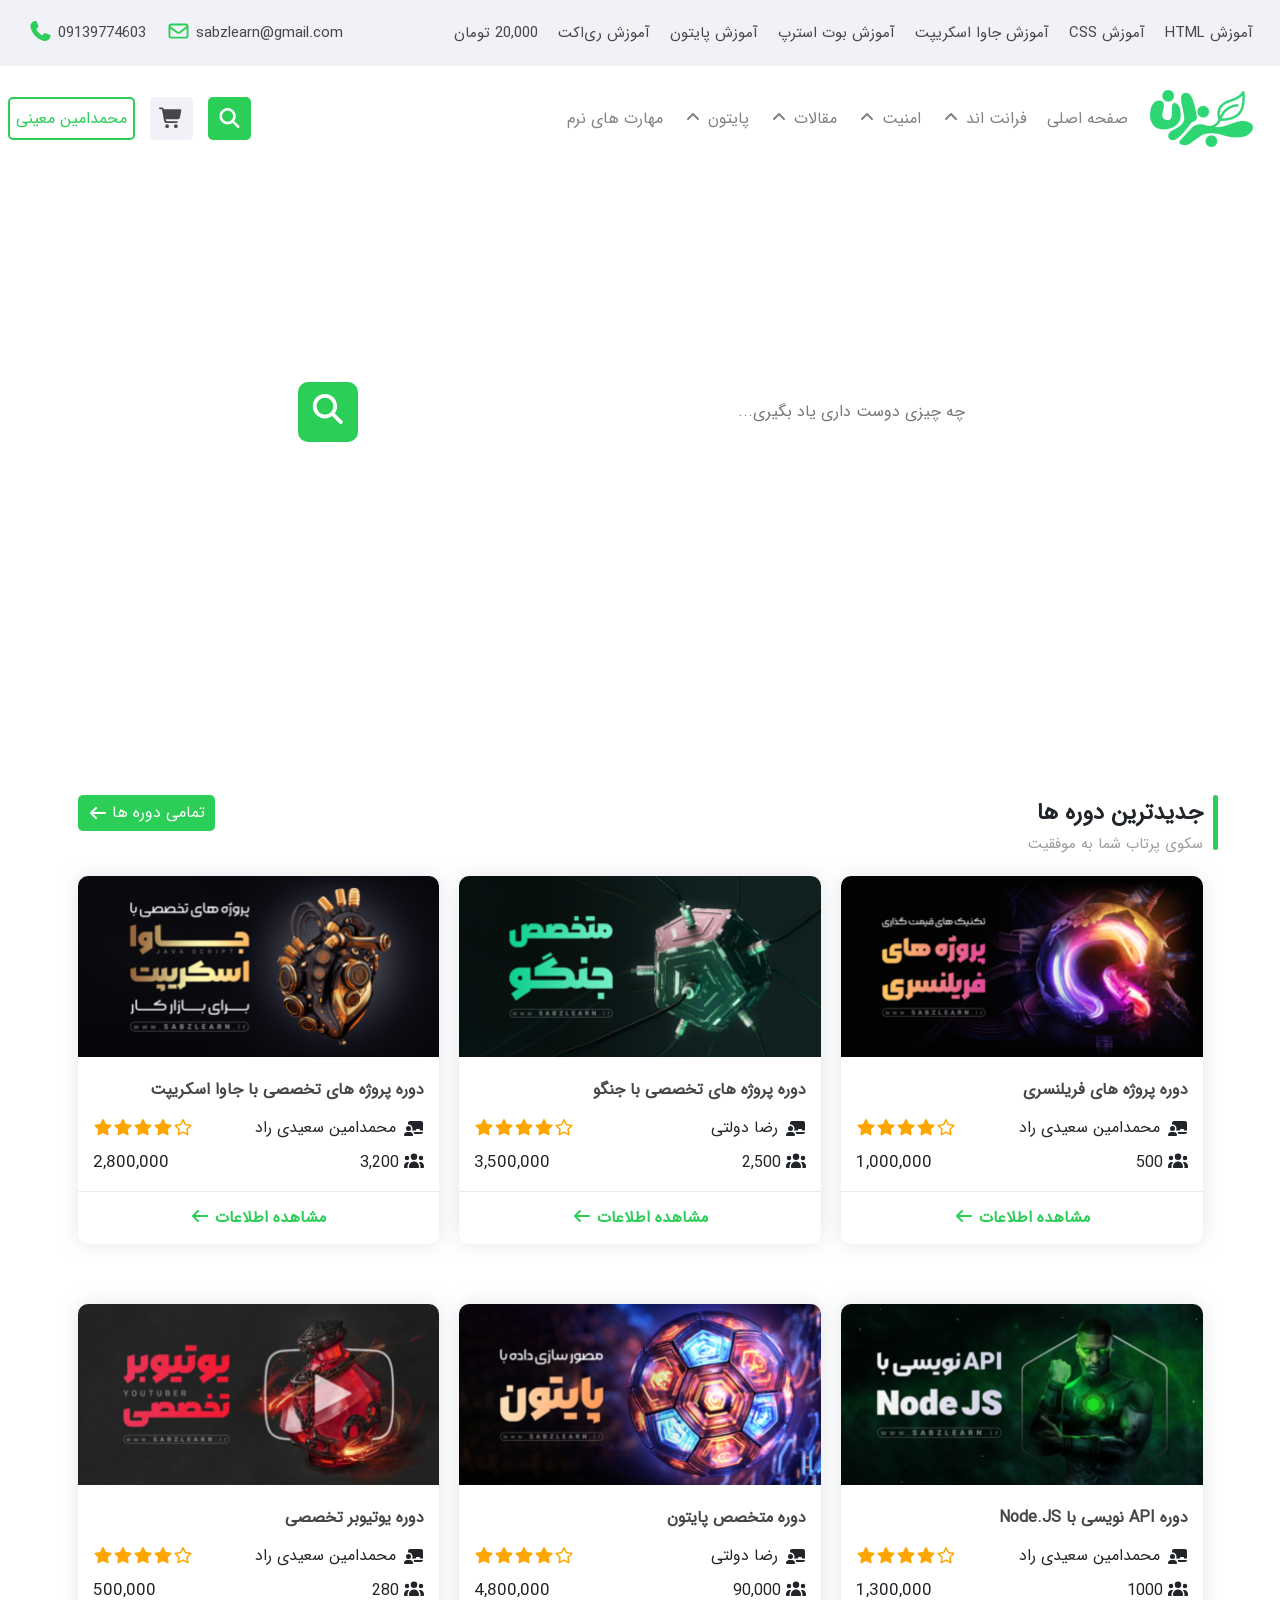
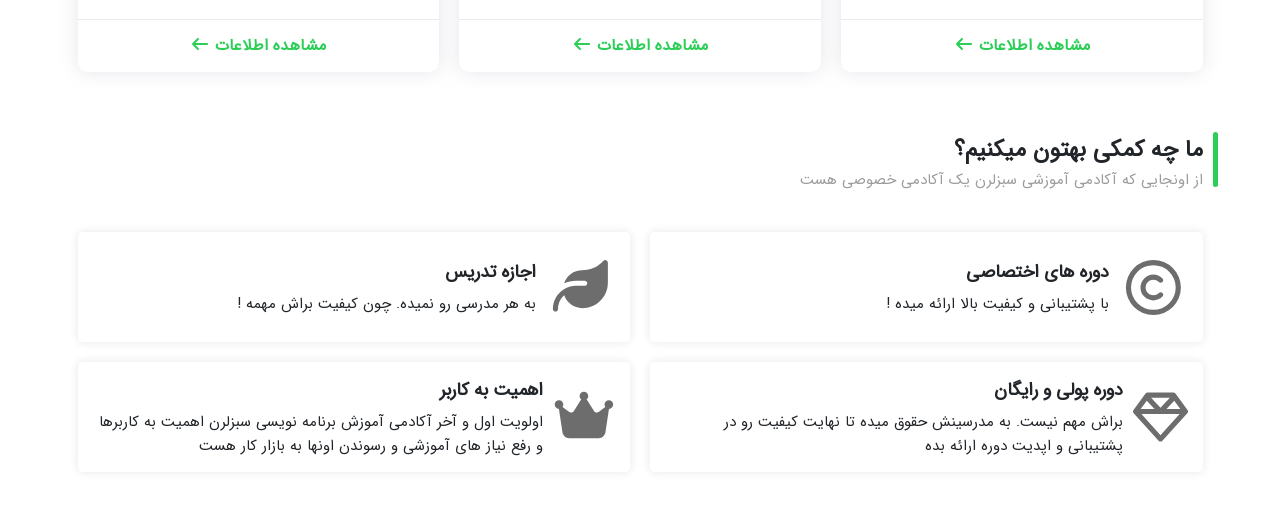
==== index.html @ de73696b "feat: add about us section" ====
<!doctype html>
<html lang="fa" dir="rtl">
  <head>
    <meta charset="UTF-8" />
    <meta name="viewport" content="width=device-width, initial-scale=1.0" />
    <title>سبزلرن | صفحه اصلی</title>
    <link rel="stylesheet" href="css/reset.css" />
    <link rel="stylesheet" href="vendor/FontAwesome/font-awesome.min.css" />
    <link rel="stylesheet" href="vendor/Bootstrap/bootstrap.min.css" />
    <link rel="stylesheet" href="css/index.css" />
  </head>

  <body>
    <!-- Header -->
    <header class="header">
      <!-- Top Bar -->
      <div class="top-bar">
        <div class="container-fluid">
          <div class="top-bar__content">
            <div class="top-bar__right">
              <ul class="top-bar__list">
                <li class="top-bar__item">
                  <a href="#" class="top-bar__link">آموزش HTML</a>
                </li>
                <li class="top-bar__item">
                  <a href="#" class="top-bar__link">آموزش CSS</a>
                </li>
                <li class="top-bar__item">
                  <a href="#" class="top-bar__link">آموزش جاوا اسکریپت</a>
                </li>
                <li class="top-bar__item">
                  <a href="#" class="top-bar__link">آموزش بوت استرپ</a>
                </li>
                <li class="top-bar__item">
                  <a href="#" class="top-bar__link">آموزش پایتون</a>
                </li>
                <li class="top-bar__item">
                  <a href="#" class="top-bar__link">آموزش ری‌اکت</a>
                </li>
                <li class="top-bar__item">
                  <a href="#" class="top-bar__link">20,000 تومان</a>
                </li>
              </ul>
            </div>
            <div class="top-bar__left">
              <div class="top-bar__email">
                <a href="" class="top-bar__email-link top-bar__link">
                  sabzlearn@gmail.com
                </a>
                <i class="fa-regular fa-envelope"></i>
              </div>

              <div class="top-bar__phone">
                <a href="" class="top-bar__phone-link top-bar__link">
                  09139774603
                </a>
                <i class="fa-solid fa-phone"></i>
              </div>
            </div>
          </div>
        </div>
      </div>

      <nav class="nav">
        <div class="container-fluid">
          <div class="nav__content">
            <div class="nav__right">
              <a href="#" class="nav__right-logo-link">
                <img
                  src="images/logo/logo.png"
                  alt="Sabzlearn Logo"
                  class="nav__right-img"
                />
              </a>
              <ul class="nav__right-menu">
                <li class="nav__right-item">
                  <a href="#" class="nav__right-link">صفحه اصلی</a>
                </li>
                <li class="nav__right-item">
                  <a href="#" class="nav__right-link">فرانت اند</a>
                  <i class="fa-solid fa-angle-up dropdown-icon"></i>
                  <ul class="nav__right-submenu">
                    <li class="nav__right-submenu-item">
                      <a href="#" class="nav__right-submenu-link">آموزش HTML</a>
                    </li>
                    <li class="nav__right-submenu-item">
                      <a href="#" class="nav__right-submenu-link">آموزش CSS</a>
                    </li>
                    <li class="nav__right-submenu-item">
                      <a href="#" class="nav__right-submenu-link"
                        >آموزش جاوا اسکریپت</a
                      >
                    </li>
                    <li class="nav__right-submenu-item">
                      <a href="#" class="nav__right-submenu-link"
                        >آموزش ری‌اکت</a
                      >
                    </li>
                  </ul>
                </li>
                <li class="nav__right-item">
                  <a href="#" class="nav__right-link">امنیت</a>
                  <i class="fa-solid fa-angle-up dropdown-icon"></i>
                  <ul class="nav__right-submenu">
                    <li class="nav__right-submenu-item">
                      <a href="#" class="nav__right-submenu-link"
                        >آموزش کالی لینوکس</a
                      >
                    </li>
                    <li class="nav__right-submenu-item">
                      <a href="#" class="nav__right-submenu-link"
                        >آموزش پایتون سیاه</a
                      >
                    </li>
                    <li class="nav__right-submenu-item">
                      <a href="#" class="nav__right-submenu-link"
                        >آموزش جاوا اسکریپت سیاه</a
                      >
                    </li>
                    <li class="nav__right-submenu-item">
                      <a href="#" class="nav__right-submenu-link">آموزش شبکه</a>
                    </li>
                  </ul>
                </li>
                <li class="nav__right-item">
                  <a href="#" class="nav__right-link">مقالات</a>
                  <i class="fa-solid fa-angle-up dropdown-icon"></i>
                  <ul class="nav__right-submenu">
                    <li class="nav__right-submenu-item">
                      <a href="#" class="nav__right-submenu-link">توسعه وب</a>
                    </li>
                    <li class="nav__right-submenu-item">
                      <a href="#" class="nav__right-submenu-link"
                        >جاوا اسکریپت</a
                      >
                    </li>
                    <li class="nav__right-submenu-item">
                      <a href="#" class="nav__right-submenu-link">فرانت اند</a>
                    </li>
                    <li class="nav__right-submenu-item">
                      <a href="#" class="nav__right-submenu-link">آموزش شبکه</a>
                    </li>
                  </ul>
                </li>
                <li class="nav__right-item">
                  <a href="#" class="nav__right-link">پایتون</a>
                  <i class="fa-solid fa-angle-up dropdown-icon"></i>
                  <ul class="nav__right-submenu">
                    <li class="nav__right-submenu-item">
                      <a href="#" class="nav__right-submenu-link"
                        >دوره متخصص پایتون</a
                      >
                    </li>
                    <li class="nav__right-submenu-item">
                      <a href="#" class="nav__right-submenu-link"
                        >جاوا اسکریپت</a
                      >
                    </li>
                    <li class="nav__right-submenu-item">
                      <a href="#" class="nav__right-submenu-link"
                        >دوره متخصص هوش مصنوعی</a
                      >
                    </li>
                    <li class="nav__right-submenu-item">
                      <a href="#" class="nav__right-submenu-link"
                        >دوره متخصص جنگو</a
                      >
                    </li>
                  </ul>
                </li>
                <li class="nav__right-item">
                  <a href="#" class="nav__right-link">مهارت های نرم</a>
                </li>
              </ul>
            </div>

            <div class="nav__left">
              <button href="#" class="nav__left-search">
                <i class="fa-solid fa-magnifying-glass"></i>
              </button>
              <button href="#" class="nav__left-basket">
                <i class="fa-solid fa-cart-shopping"></i>
              </button>
              <button href="#" class="nav__left-profile">
                <span class="nav__left-profile-text">محمدامین معینی</span>
              </button>
            </div>
          </div>
        </div>
      </nav>
    </header>

    <main class="main">
      <section class="landing">
        <div class="container">
          <h1 class="landing__title">
            ما به هر قیمتی دوره آموزشی تولید نمی‌کنیم !
          </h1>
          <h2 class="landing__caption">
            با آکادمی سبزلرن، برنامه نویسی رو با خیال راحت یاد بگیر و پیشرفت کن.
          </h2>
          <div class="landing__search">
            <input
              type="text"
              class="landing__search-input"
              placeholder="چه چیزی دوست داری یاد بگیری..."
            />
            <button class="landing__search-btn" type="submit">
              <i class="fa-solid fa-magnifying-glass"></i>
            </button>
          </div>
          <div class="landing__status">
            <div class="landing__status-item">
              <svg
                xmlns="http://www.w3.org/2000/svg"
                id="Capa_1"
                height="80"
                viewBox="0 0 512 512"
                width="80"
              >
                <g>
                  <path
                    d="m403.802 334.499-30.049-8.823-65.376-42.701v-9.784c18.928-14.277 31.926-36.1 34.342-61.115 9.493-1.528 16.766-9.777 16.766-19.693v-26.905c0-.104-.011-.206-.016-.31v-34.082c3.782-2.708 6.182-7.119 6.182-12.067v-31.19l45.117-7.685c7.415-1.263 12.747-7.152 13.271-14.655.522-7.503-3.941-14.075-11.108-16.354l-152.097-48.378c-3.174-1.01-6.526-1.009-9.698-.001l-152.099 48.379c-7.167 2.279-11.631 8.851-11.108 16.353.332 4.767 2.61 8.877 6.126 11.569v40.787h-.372c-8.565 0-15.533 6.968-15.533 15.533v20.246l-10.027 58.852c-1.733 10.179 6.107 19.496 16.457 19.496h33.949c10.327 0 18.194-9.295 16.457-19.497l-10.027-58.851v-20.246c0-8.565-6.968-15.533-15.533-15.533h-.371v-36.363l37.294 6.352v31.186c0 4.927 2.389 9.331 6.153 12.043l.014 34.419v26.902c0 9.917 7.273 18.165 16.766 19.693 2.415 25.001 15.399 46.814 34.309 61.092v9.83l-65.362 42.693-30.025 8.813c-32.129 9.43-54.815 38.927-54.815 73.215v22.352c0 4.142 3.357 7.5 7.5 7.5s7.5-3.357 7.5-7.5v-22.352c0-27.024 18.109-51.213 44.04-58.823l27.976-8.212 111.766 66.413c2.269 1.348 5.271 1.42 7.662 0l111.773-66.417 27.973 8.212c25.927 7.612 44.036 31.8 44.036 58.822v72.438c0 9.291-7.559 16.85-16.85 16.85h-33.057v-32.328c0-4.142-3.357-7.5-7.5-7.5-4.142 0-7.5 3.357-7.5 7.5v32.328h-245.448v-32.328c0-4.142-3.357-7.5-7.5-7.5s-7.5 3.357-7.5 7.5v32.328h-33.023c-9.291 0-16.85-7.559-16.85-16.85v-15.022c0-4.142-3.357-7.5-7.5-7.5s-7.5 3.357-7.5 7.5v15.021c0 17.562 14.287 31.849 31.849 31.849h341.527c17.562 0 31.849-14.287 31.849-31.849v-72.438c0-33.48-21.912-63.555-54.81-73.214zm-285.274-117.528h-33.948c-1.049 0-1.849-.937-1.671-1.978l9.07-53.236h19.15l9.07 53.235c.177 1.039-.617 1.979-1.671 1.979zm-8.569-83.594v13.381h-16.811v-13.381c0-.295.239-.534.534-.534h15.742c.296-.001.535.239.535.534zm119.218 239.794 2.985 4.588-76.569-45.497 48.601-31.745c2.204 25.86 10.728 50.745 24.983 72.654zm-.052-32.375c17.653 2.508 36.087 2.51 53.75 0-3.413 8.398-7.619 16.502-12.624 24.196l-14.251 21.904-14.251-21.904c-5.005-7.694-9.211-15.798-12.624-24.196zm53.698 32.375c14.255-21.909 22.779-46.794 24.982-72.654l48.601 31.744-76.568 45.498zm43.871-239.292h17.776v24.098h-8.823c-4.937 0-8.954-4.016-8.954-8.953v-15.145zm-223.111-70.45 152.101-48.38c.195-.062.405-.063.603.001l152.1 48.379c.314.1.745.236.69 1.017-.055.78-.5.855-.826.911l-50.288 8.565-18.88-2.335c-4.108-.509-7.854 2.413-8.363 6.523-.508 4.111 2.413 7.855 6.523 8.363l13.41 1.659v30.748l-189.305-.007v-30.742l77.607-9.603c11.304-1.397 22.764-1.397 34.06 0l29.373 3.633c4.11.509 7.855-2.412 8.364-6.522.509-4.111-2.412-7.855-6.522-8.364l-29.373-3.633c-12.517-1.549-25.217-1.549-37.743 0l-83.094 10.282-50.303-8.567c-.326-.056-.771-.131-.826-.911-.054-.781.377-.918.692-1.017zm63.928 94.548-.01-24.098h17.805v15.146c0 4.936-4.016 8.953-8.954 8.953h-8.841zm16.507 50.244c-.386-6.107-5.462-10.891-11.555-10.891-2.729 0-4.949-2.22-4.949-4.948v-19.405h8.838c13.207 0 23.953-10.745 23.953-23.952v-15.146h111.389v15.146c0 13.207 10.746 23.952 23.953 23.952h8.838v19.405c0 2.728-2.22 4.948-4.949 4.948-6.093 0-11.169 4.784-11.555 10.892-2.389 37.869-34.007 67.534-71.982 67.534s-69.592-29.665-71.981-67.535zm71.982 82.534c13.339 0 26.017-3.05 37.378-8.473v4.753c0 12.823-1.73 25.472-5.061 37.672-20.382 3.886-43.425 4.043-64.634 0-3.331-12.199-5.061-24.848-5.061-37.672 0-.159-.022-.314-.032-.471-.002-.031.001-.062-.001-.093v-4.204c11.369 5.432 24.059 8.488 37.411 8.488z"
                  ></path>
                </g>
              </svg>
              <span class="landing__count">31,000</span>
              <span class="landing__info">کاربر توی سبزلرن ثبت نام کردن</span>
            </div>
            <div class="landing__status-item">
              <svg
                xmlns="http://www.w3.org/2000/svg"
                xmlns:xlink="http://www.w3.org/1999/xlink"
                id="Capa_1"
                x="0px"
                y="0px"
                viewBox="0 0 512 512"
                style="enable-background: new 0 0 512 512"
                xml:space="preserve"
                width="80"
                height="80"
              >
                <g>
                  <g>
                    <path
                      d="M460.8,200.748V51.2c-0.015-14.132-11.468-25.585-25.6-25.6h-8.533c-0.015-14.132-11.468-25.585-25.6-25.6H256    c-9.841,0.032-19.182,4.337-25.6,11.796C223.982,4.337,214.641,0.032,204.8,0H59.733c-14.132,0.015-25.585,11.468-25.6,25.6H25.6    C11.468,25.615,0.015,37.068,0,51.2v315.733c0.015,14.132,11.468,25.585,25.6,25.6h281.6V435.2    c0.049,42.395,34.405,76.751,76.8,76.8h51.2c42.395-0.049,76.751-34.405,76.8-76.8V273.067    C511.943,240.559,491.442,211.602,460.8,200.748z M426.667,42.667h8.533c4.71,0.006,8.527,3.823,8.533,8.533v145.57    c-2.833-0.326-5.682-0.494-8.533-0.503h-8.533V42.667z M85.333,17.067h51.2v112.208l-18.938-23.671    c-1.618-2.025-4.07-3.204-6.662-3.204c-2.592,0-5.044,1.179-6.662,3.204l-18.938,23.671V17.067z M51.2,25.6    c0.006-4.71,3.823-8.527,8.533-8.533h8.533V153.6c-0.002,3.625,2.287,6.854,5.708,8.054c3.42,1.2,7.225,0.107,9.488-2.725    l27.471-34.337l27.471,34.337c1.618,2.026,4.07,3.205,6.662,3.204c2.264,0.002,4.435-0.897,6.036-2.497    c1.601-1.601,2.499-3.772,2.497-6.036V17.067h51.2c9.422,0.009,17.057,7.645,17.067,17.067v278.34    c-5.344-3.407-11.542-5.235-17.879-5.274H51.2V25.6z M51.2,324.267h152.788c9.391,0.329,17.019,7.693,17.678,17.067H51.2V324.267z     M307.2,375.467H25.6c-4.71-0.006-8.527-3.823-8.533-8.533V51.2c0.006-4.71,3.823-8.527,8.533-8.533h8.533v307.2    c0,4.713,3.82,8.533,8.533,8.533H307.2V375.467z M307.2,341.333h-68.066c0.671-9.384,8.317-16.748,17.72-17.067H307.2V341.333z     M307.2,307.2h-50.346c-6.352,0.038-12.565,1.871-17.921,5.286V34.133c0.009-9.422,7.645-17.057,17.067-17.067h145.067    c4.71,0.006,8.527,3.823,8.533,8.533v170.667H384c-42.395,0.049-76.751,34.405-76.8,76.8V307.2z M401.067,213.333v110.933h-76.8    v-51.2c0.037-32.974,26.759-59.696,59.733-59.733H401.067z M494.933,435.2c-0.037,32.974-26.759,59.696-59.733,59.733H384    c-32.974-0.037-59.696-26.759-59.733-59.733v-93.867h170.667V435.2z M494.933,324.267h-76.8V213.333H435.2    c32.974,0.037,59.696,26.759,59.733,59.733V324.267z"
                    ></path>
                  </g>
                </g>
                <g></g>
                <g></g>
                <g></g>
                <g></g>
                <g></g>
                <g></g>
                <g></g>
                <g></g>
                <g></g>
                <g></g>
                <g></g>
                <g></g>
                <g></g>
                <g></g>
                <g></g>
              </svg>
              <span class="landing__count">40</span>
              <span class="landing__info">دوره آموزشی داریم </span>
            </div>
            <div class="landing__status-item">
              <svg
                xmlns="http://www.w3.org/2000/svg"
                xmlns:xlink="http://www.w3.org/1999/xlink"
                id="Layer_1"
                x="0px"
                y="0px"
                viewBox="0 0 511.992 511.992"
                style="enable-background: new 0 0 511.992 511.992"
                xml:space="preserve"
                width="80"
                height="80"
              >
                <g id="XMLID_806_">
                  <g id="XMLID_386_">
                    <path
                      id="XMLID_389_"
                      d="M511.005,279.646c-4.597-46.238-25.254-89.829-58.168-122.744    c-28.128-28.127-62.556-46.202-98.782-54.239V77.255c14.796-3.681,25.794-17.074,25.794-32.993c0-18.748-15.252-34-34-34h-72    c-18.748,0-34,15.252-34,34c0,15.918,10.998,29.311,25.793,32.993v25.479c-36.115,8.071-70.429,26.121-98.477,54.169    c-6.138,6.138-11.798,12.577-16.979,19.269c-0.251-0.019-0.502-0.038-0.758-0.038H78.167c-5.522,0-10,4.477-10,10s4.478,10,10,10    h58.412c-7.332,12.275-13.244,25.166-17.744,38.436H10c-5.522,0-10,4.477-10,10s4.478,10,10,10h103.184    c-2.882,12.651-4.536,25.526-4.963,38.437H64c-5.522,0-10,4.477-10,10s4.478,10,10,10h44.54    c0.844,12.944,2.925,25.82,6.244,38.437H50c-5.522,0-10,4.477-10,10s4.478,10,10,10h71.166    c9.81,25.951,25.141,50.274,45.999,71.132c32.946,32.946,76.582,53.608,122.868,58.181c6.606,0.652,13.217,0.975,19.819,0.975    c39.022,0,77.548-11.293,110.238-32.581c4.628-3.014,5.937-9.209,2.923-13.837s-9.209-5.937-13.837-2.923    c-71.557,46.597-167.39,36.522-227.869-23.957c-70.962-70.962-70.962-186.425,0-257.388c70.961-70.961,186.424-70.961,257.387,0    c60.399,60.4,70.529,156.151,24.086,227.673c-3.008,4.632-1.691,10.826,2.94,13.833c4.634,3.008,10.826,1.691,13.833-2.941    C504.367,371.396,515.537,325.241,511.005,279.646z M259.849,44.263c0-7.72,6.28-14,14-14h72c7.72,0,14,6.28,14,14s-6.28,14-14,14    h-1.794h-68.413h-1.793C266.129,58.263,259.849,51.982,259.849,44.263z M285.642,99.296V78.263h48.413v20.997    C317.979,97.348,301.715,97.36,285.642,99.296z"
                    ></path>
                    <path
                      id="XMLID_391_"
                      d="M445.77,425.5c-2.64,0-5.21,1.07-7.069,2.93c-1.87,1.86-2.931,4.44-2.931,7.07    c0,2.63,1.061,5.21,2.931,7.07c1.859,1.87,4.43,2.93,7.069,2.93c2.63,0,5.2-1.06,7.07-2.93c1.86-1.86,2.93-4.44,2.93-7.07    c0-2.63-1.069-5.21-2.93-7.07C450.97,426.57,448.399,425.5,445.77,425.5z"
                    ></path>
                    <path
                      id="XMLID_394_"
                      d="M310.001,144.609c-85.538,0-155.129,69.59-155.129,155.129s69.591,155.129,155.129,155.129    s155.129-69.59,155.129-155.129S395.539,144.609,310.001,144.609z M310.001,434.867c-74.511,0-135.129-60.619-135.129-135.129    s60.618-135.129,135.129-135.129S445.13,225.228,445.13,299.738S384.512,434.867,310.001,434.867z"
                    ></path>
                    <path
                      id="XMLID_397_"
                      d="M373.257,222.34l-49.53,49.529c-4.142-2.048-8.801-3.205-13.726-3.205c-4.926,0-9.584,1.157-13.726,3.205    l-22.167-22.167c-3.906-3.905-10.236-3.905-14.143,0c-3.905,3.905-3.905,10.237,0,14.142l22.167,22.167    c-2.049,4.142-3.205,8.801-3.205,13.726c0,17.134,13.939,31.074,31.074,31.074s31.074-13.94,31.074-31.074    c0-4.925-1.157-9.584-3.205-13.726l48.076-48.076v0l1.453-1.453c3.905-3.905,3.905-10.237,0-14.142    S377.164,218.435,373.257,222.34z M310.001,310.812c-6.106,0-11.074-4.968-11.074-11.074s4.968-11.074,11.074-11.074    s11.074,4.968,11.074,11.074S316.107,310.812,310.001,310.812z"
                    ></path>
                    <path
                      id="XMLID_398_"
                      d="M416.92,289.86h-9.265c-5.522,0-10,4.477-10,10s4.478,10,10,10h9.265c5.522,0,10-4.477,10-10    S422.442,289.86,416.92,289.86z"
                    ></path>
                    <path
                      id="XMLID_399_"
                      d="M212.346,289.616h-9.264c-5.522,0-10,4.477-10,10s4.478,10,10,10h9.264c5.522,0,10-4.477,10-10    S217.868,289.616,212.346,289.616z"
                    ></path>
                    <path
                      id="XMLID_400_"
                      d="M310.123,212.083c5.522,0,10-4.477,10-10v-9.264c0-5.523-4.478-10-10-10s-10,4.477-10,10v9.264    C300.123,207.606,304.601,212.083,310.123,212.083z"
                    ></path>
                    <path
                      id="XMLID_424_"
                      d="M309.879,387.393c-5.522,0-10,4.477-10,10v9.264c0,5.523,4.478,10,10,10s10-4.477,10-10v-9.264    C319.879,391.87,315.401,387.393,309.879,387.393z"
                    ></path>
                    <path
                      id="XMLID_425_"
                      d="M10,351.44c-2.63,0-5.21,1.07-7.07,2.93c-1.86,1.86-2.93,4.44-2.93,7.07c0,2.64,1.069,5.21,2.93,7.07    s4.44,2.93,7.07,2.93s5.21-1.07,7.069-2.93c1.86-1.86,2.931-4.44,2.931-7.07s-1.07-5.21-2.931-7.07    C15.21,352.51,12.63,351.44,10,351.44z"
                    ></path>
                  </g>
                </g>
              </svg>
              <span class="landing__count">31,320</span>
              <span class="landing__info">دقیقه آموزش تولید کردیم </span>
            </div>
          </div>
        </div>
      </section>

      <section class="courses">
        <div class="container">
          <div class="courses-header">
            <div class="courses-header__right">
              <span class="courses-header__title header__title"
                >جدیدترین دوره ها</span
              >
              <span class="courses-header__caption header__caption"
                >سکوی پرتاب شما به موفقیت</span
              >
            </div>
            <div class="courses-header__left">
              <a href="" class="courses-header__link my-btn">
                تمامی دوره ها
                <i class="fas fa-arrow-left"></i>
              </a>
            </div>
          </div>
          <div class="courses-container">
            <div class="course-box">
              <header class="course-box__header">
                <a href="#" class="course-box__header-link">
                  <img
                    src="images/courses/fareelancer.png"
                    alt="Course Image"
                    class="course-box__header-img"
                  />
                </a>
              </header>
              <section class="course-box__main">
                <a href="#" class="course-box__main-link"
                  >دوره پروژه های فریلنسری</a
                >
                <div class="course-box__main-teacher">
                  <div class="course-box__main-teacher-info">
                    <i class="fa-solid fa-chalkboard-user"></i>
                    <span class="course-box__main-name"
                      >محمدامین سعیدی راد</span
                    >
                  </div>
                  <div class="course-box__main-stars">
                    <i class="fa-regular fa-star"></i>
                    <i class="fa-solid fa-star"></i>
                    <i class="fa-solid fa-star"></i>
                    <i class="fa-solid fa-star"></i>
                    <i class="fa-solid fa-star"></i>
                  </div>
                </div>

                <div class="course-box__main-status">
                  <div class="course-box__main-status-info">
                    <i class="fa-solid fa-users"></i>
                    <span class="course-box__main-status-students">500</span>
                  </div>
                  <span class="course-box__main-status-price">1,000,000</span>
                </div>
              </section>
              <footer class="course-box__footer">
                <a href="#" class="course-box__footer-link">
                  مشاهده اطلاعات
                  <i class="fas fa-arrow-left"></i>
                </a>
              </footer>
            </div>
            <div class="course-box">
              <header class="course-box__header">
                <a href="#" class="course-box__header-link">
                  <img
                    src="images/courses/jango.png"
                    alt="Course Image"
                    class="course-box__header-img"
                  />
                </a>
              </header>
              <section class="course-box__main">
                <a href="#" class="course-box__main-link"
                  >دوره پروژه های تخصصی با جنگو</a
                >
                <div class="course-box__main-teacher">
                  <div class="course-box__main-teacher-info">
                    <i class="fa-solid fa-chalkboard-user"></i>
                    <span class="course-box__main-name">رضا دولتی</span>
                  </div>
                  <div class="course-box__main-stars">
                    <i class="fa-regular fa-star"></i>
                    <i class="fa-solid fa-star"></i>
                    <i class="fa-solid fa-star"></i>
                    <i class="fa-solid fa-star"></i>
                    <i class="fa-solid fa-star"></i>
                  </div>
                </div>

                <div class="course-box__main-status">
                  <div class="course-box__main-status-info">
                    <i class="fa-solid fa-users"></i>
                    <span class="course-box__main-status-students">2,500</span>
                  </div>
                  <span class="course-box__main-status-price">3,500,000</span>
                </div>
              </section>
              <footer class="course-box__footer">
                <a href="#" class="course-box__footer-link">
                  مشاهده اطلاعات
                  <i class="fas fa-arrow-left"></i>
                </a>
              </footer>
            </div>
            <div class="course-box">
              <header class="course-box__header">
                <a href="#" class="course-box__header-link">
                  <img
                    src="images/courses/js_project.png"
                    alt="Course Image"
                    class="course-box__header-img"
                  />
                </a>
              </header>
              <section class="course-box__main">
                <a href="#" class="course-box__main-link"
                  >دوره پروژه های تخصصی با جاوا اسکریپت</a
                >
                <div class="course-box__main-teacher">
                  <div class="course-box__main-teacher-info">
                    <i class="fa-solid fa-chalkboard-user"></i>
                    <span class="course-box__main-name"
                      >محمدامین سعیدی راد</span
                    >
                  </div>
                  <div class="course-box__main-stars">
                    <i class="fa-regular fa-star"></i>
                    <i class="fa-solid fa-star"></i>
                    <i class="fa-solid fa-star"></i>
                    <i class="fa-solid fa-star"></i>
                    <i class="fa-solid fa-star"></i>
                  </div>
                </div>

                <div class="course-box__main-status">
                  <div class="course-box__main-status-info">
                    <i class="fa-solid fa-users"></i>
                    <span class="course-box__main-status-students">3,200</span>
                  </div>
                  <span class="course-box__main-status-price">2,800,000</span>
                </div>
              </section>
              <footer class="course-box__footer">
                <a href="#" class="course-box__footer-link">
                  مشاهده اطلاعات
                  <i class="fas fa-arrow-left"></i>
                </a>
              </footer>
            </div>
            <div class="course-box">
              <header class="course-box__header">
                <a href="#" class="course-box__header-link">
                  <img
                    src="images/courses/nodejs.png"
                    alt="Course Image"
                    class="course-box__header-img"
                  />
                </a>
              </header>
              <section class="course-box__main">
                <a href="#" class="course-box__main-link"
                  >دوره API نویسی با Node.JS</a
                >
                <div class="course-box__main-teacher">
                  <div class="course-box__main-teacher-info">
                    <i class="fa-solid fa-chalkboard-user"></i>
                    <span class="course-box__main-name"
                      >محمدامین سعیدی راد</span
                    >
                  </div>
                  <div class="course-box__main-stars">
                    <i class="fa-regular fa-star"></i>
                    <i class="fa-solid fa-star"></i>
                    <i class="fa-solid fa-star"></i>
                    <i class="fa-solid fa-star"></i>
                    <i class="fa-solid fa-star"></i>
                  </div>
                </div>

                <div class="course-box__main-status">
                  <div class="course-box__main-status-info">
                    <i class="fa-solid fa-users"></i>
                    <span class="course-box__main-status-students">1000</span>
                  </div>
                  <span class="course-box__main-status-price">1,300,000</span>
                </div>
              </section>
              <footer class="course-box__footer">
                <a href="#" class="course-box__footer-link">
                  مشاهده اطلاعات
                  <i class="fas fa-arrow-left"></i>
                </a>
              </footer>
            </div>
            <div class="course-box">
              <header class="course-box__header">
                <a href="#" class="course-box__header-link">
                  <img
                    src="images/courses/python.png"
                    alt="Course Image"
                    class="course-box__header-img"
                  />
                </a>
              </header>
              <section class="course-box__main">
                <a href="#" class="course-box__main-link">دوره متخصص پایتون</a>
                <div class="course-box__main-teacher">
                  <div class="course-box__main-teacher-info">
                    <i class="fa-solid fa-chalkboard-user"></i>
                    <span class="course-box__main-name">رضا دولتی</span>
                  </div>
                  <div class="course-box__main-stars">
                    <i class="fa-regular fa-star"></i>
                    <i class="fa-solid fa-star"></i>
                    <i class="fa-solid fa-star"></i>
                    <i class="fa-solid fa-star"></i>
                    <i class="fa-solid fa-star"></i>
                  </div>
                </div>

                <div class="course-box__main-status">
                  <div class="course-box__main-status-info">
                    <i class="fa-solid fa-users"></i>
                    <span class="course-box__main-status-students">90,000</span>
                  </div>
                  <span class="course-box__main-status-price">4,800,000</span>
                </div>
              </section>
              <footer class="course-box__footer">
                <a href="#" class="course-box__footer-link">
                  مشاهده اطلاعات
                  <i class="fas fa-arrow-left"></i>
                </a>
              </footer>
            </div>
            <div class="course-box">
              <header class="course-box__header">
                <a href="#" class="course-box__header-link">
                  <img
                    src="images/courses/youtuber.png"
                    alt="Course Image"
                    class="course-box__header-img"
                  />
                </a>
              </header>
              <section class="course-box__main">
                <a href="#" class="course-box__main-link">دوره یوتیوبر تخصصی</a>
                <div class="course-box__main-teacher">
                  <div class="course-box__main-teacher-info">
                    <i class="fa-solid fa-chalkboard-user"></i>
                    <span class="course-box__main-name"
                      >محمدامین سعیدی راد</span
                    >
                  </div>
                  <div class="course-box__main-stars">
                    <i class="fa-regular fa-star"></i>
                    <i class="fa-solid fa-star"></i>
                    <i class="fa-solid fa-star"></i>
                    <i class="fa-solid fa-star"></i>
                    <i class="fa-solid fa-star"></i>
                  </div>
                </div>

                <div class="course-box__main-status">
                  <div class="course-box__main-status-info">
                    <i class="fa-solid fa-users"></i>
                    <span class="course-box__main-status-students">280</span>
                  </div>
                  <span class="course-box__main-status-price">500,000</span>
                </div>
              </section>
              <footer class="course-box__footer">
                <a href="#" class="course-box__footer-link">
                  مشاهده اطلاعات
                  <i class="fas fa-arrow-left"></i>
                </a>
              </footer>
            </div>
          </div>
        </div>
      </section>

      <section class="about-us">
        <div class="container">
          <div class="about-us__header">
            <span class="about-us__header-title header__title"
              >ما چه کمکی بهتون میکنیم؟</span
            >
            <span class="about-us__header-caption header__caption"
              >از اونجایی که آکادمی آموزشی سبزلرن یک آکادمی خصوصی هست</span
            >
          </div>
          <div class="about-us__container">
            <div class="about-us__box">
              <i class="fa-regular fa-copyright"></i>
              <div class="about-us__box-info">
                <span class="about-us__box-title">دوره های اختصاصی</span>
                <span class="about-us__box-caption"
                  >با پشتیبانی و کیفیت بالا ارائه میده !</span
                >
              </div>
            </div>
            <div class="about-us__box">
              <i class="fa-solid fa-leaf"></i>
              <div class="about-us__box-info">
                <span class="about-us__box-title">اجازه تدریس</span>
                <span class="about-us__box-caption"
                  >به هر مدرسی رو نمیده. چون کیفیت براش مهمه !</span
                >
              </div>
            </div>
            <div class="about-us__box">
              <i class="fa-regular fa-gem"></i>
              <div class="about-us__box-info">
                <span class="about-us__box-title">دوره پولی و رایگان</span>
                <span class="about-us__box-caption"
                  >براش مهم نیست. به مدرسینش حقوق میده تا نهایت کیفیت رو در
                  پشتیبانی و اپدیت دوره ارائه بده</span
                >
              </div>
            </div>
            <div class="about-us__box">
              <i class="fa-solid fa-crown"></i>
              <div class="about-us__box-info">
                <span class="about-us__box-title">اهمیت به کاربر</span>
                <span class="about-us__box-caption"
                  >اولویت اول و آخر آکادمی آموزش برنامه نویسی سبزلرن اهمیت به
                  کاربرها و رفع نیاز های آموزشی و رسوندن اونها به بازار کار
                  هست</span
                >
              </div>
            </div>
          </div>
        </div>
      </section>
    </main>

    <script src="vendor/FontAwesome/font-awesome.min.js"></script>
  </body>
</html>
---- css/index.css ----
@import "fonts.css";
@import "variables.css";
@import "top-bar.css";
@import "nav.css";

/* ================ Default Styles ================ */
html {
  box-sizing: border-box;
  font-size: 10px;
}

*,
*::before,
*::after {
  outline: none;
  box-sizing: inherit;
}

body {
  line-height: 1.6;
  font-size: 1.6rem;
  font-family: var(--primary-font);
}

ul {
  margin: 0;
  padding: 0;
}

a {
  text-decoration: none;
  color: var(--dark-color);
  transition: all 400ms ease;
}

a:hover {
  color: #1e83f0;
}

button {
  border: none;
  background-color: transparent;
}

/* ================ Utility Classes ================ */
.my-btn {
  display: flex;
  align-items: center;
  gap: 0.4rem;
  border-radius: 0.5rem;
  background-color: var(--primary-color);
  color: var(--white-color);
  padding: 0.5rem 1rem;
}

.header__title {
  font-size: 2.3rem;
  font-weight: bold;
  position: relative;
}

.header__title::before {
  content: "";
  position: absolute;
  width: 0.5rem;
  height: 5.5rem;
  right: -1.5rem;
  border-radius: 0.5rem;
  background-color: var(--primary-color);
}

.header__caption {
  font-size: 1.5rem;
  color: #9c9c9c;
}

/* ================ Section: Landing ================ */
.landing {
  text-align: center;
  background:
    linear-gradient(rgba(0, 0, 0, 0.5)),
    linear-gradient(rgba(0, 0, 0, 0.5)),
    url("../images/background_landing.jfif") no-repeat center center;
  background-size: cover;
  color: var(--white-color);
  padding: 10rem 0;
}

.landing__title {
  font-size: 3.2rem;
  font-weight: bold;
  margin-bottom: 1.5rem;
}

.landing__caption {
  font-size: 1.6rem;
  margin-bottom: 3rem;
}

.landing__search {
  position: relative;
  margin: 2rem auto;
  width: 70rem;
}

.landing__search-input {
  width: 100%;
  border-radius: 1rem;
  padding: 2.5rem 2.5rem 2.5rem 8rem;
  border: none;
}

.landing__search-btn {
  position: absolute;
  color: var(--white-color);
  background-color: var(--primary-color);
  border-radius: 1rem;
  width: 6rem;
  height: 6rem;
  left: 0.8rem;
  top: 0.8rem;
}
.landing__search-btn svg {
  font-size: 3rem;
}

.landing__status {
  display: flex;
  justify-content: space-evenly;
  align-items: center;
  gap: 3rem;
  margin-top: 4rem;
}

.landing__status-item {
  display: flex;
  flex-direction: column;
  justify-content: center;
  align-items: center;
}

.landing__status-item svg {
  fill: var(--white-color);
}

.landing__count {
  font-size: 2rem;
  font-weight: bold;
  margin-top: 2rem;
}

.landing__info {
  font-size: 1.8rem;
  font-weight: bold;
  margin-top: 0.5rem;
}

/* ================ Section: Courses ================ */
.courses {
  margin: 4rem 0;
}

.courses-header {
  display: flex;
  justify-content: space-between;
}

.courses-header__right {
  display: flex;
  flex-direction: column;
}

.courses-header__link:hover {
  color: var(--white-color);
}

.courses-container {
  display: grid;
  grid-template-columns: repeat(3, 1fr);
  gap: 2rem;
}

/* Course Box */
.course-box {
  border-radius: 1rem;
  background-color: var(--white-color);
  box-shadow: 0 0 19px rgba(168, 172, 185, 0.3);
  margin: 2rem 0;
  transition: all 400ms ease;
}
.course-box:hover {
  transform: translateY(-1rem);
}

.course-box__header-img {
  width: 100%;
  border-radius: 1rem 1rem 0 0;
}

.course-box__main {
  padding: 1.5rem;
}

.course-box__main-link {
  display: block;
  font-weight: bold;
  padding: 0.5rem 0;
}

.course-box__main-teacher {
  display: flex;
  align-items: center;
  justify-content: space-between;
}
.course-box__main-teacher-info {
  padding: 0.8rem 0;
  display: flex;
  align-items: center;
  gap: 0.8rem;
}

.course-box__main-stars {
  display: flex;
  color: orange;
}

.course-box__main-status {
  display: flex;
  align-items: center;
  justify-content: space-between;
}

.course-box__main-status-price {
  font-size: 1.7rem;
}

.course-box__footer {
  display: flex;
  justify-content: center;
  align-items: center;
  border-top: 1px solid #e8e8e8e8;
  padding: 1.3rem 0;
}

.course-box__footer-link {
  color: var(--primary-color);
  font-weight: bold;
}

/* ================ Section: About Us ================ */
.about-us {
  margin: 4rem 0;
}

.about-us__header {
  display: flex;
  flex-direction: column;
}

.about-us__container {
  display: grid;
  grid-template-columns: repeat(2, 1fr);
  gap: 2rem;
  margin: 4rem 0;
}

.about-us__box {
  display: flex;
  align-items: center;
  gap: 1rem;
  box-shadow: 0 0 10px 0 rgba(0, 0, 0, 0.1);
  padding: 2rem 1.5rem;
  border-radius: 0.5rem;
  cursor: pointer;
  height: 11rem;
}

.about-us__box svg {
  font-size: 5.5rem;
  color: #6d6d6d;
}

.about-us__box-info {
  display: flex;
  flex-direction: column;
  gap: 0.5rem;
}
.about-us__box-title {
  font-size: 1.8rem;
  font-weight: bold;
}

.about-us__box-caption {
  color: #212529;
  font-size: 1.5rem;
}
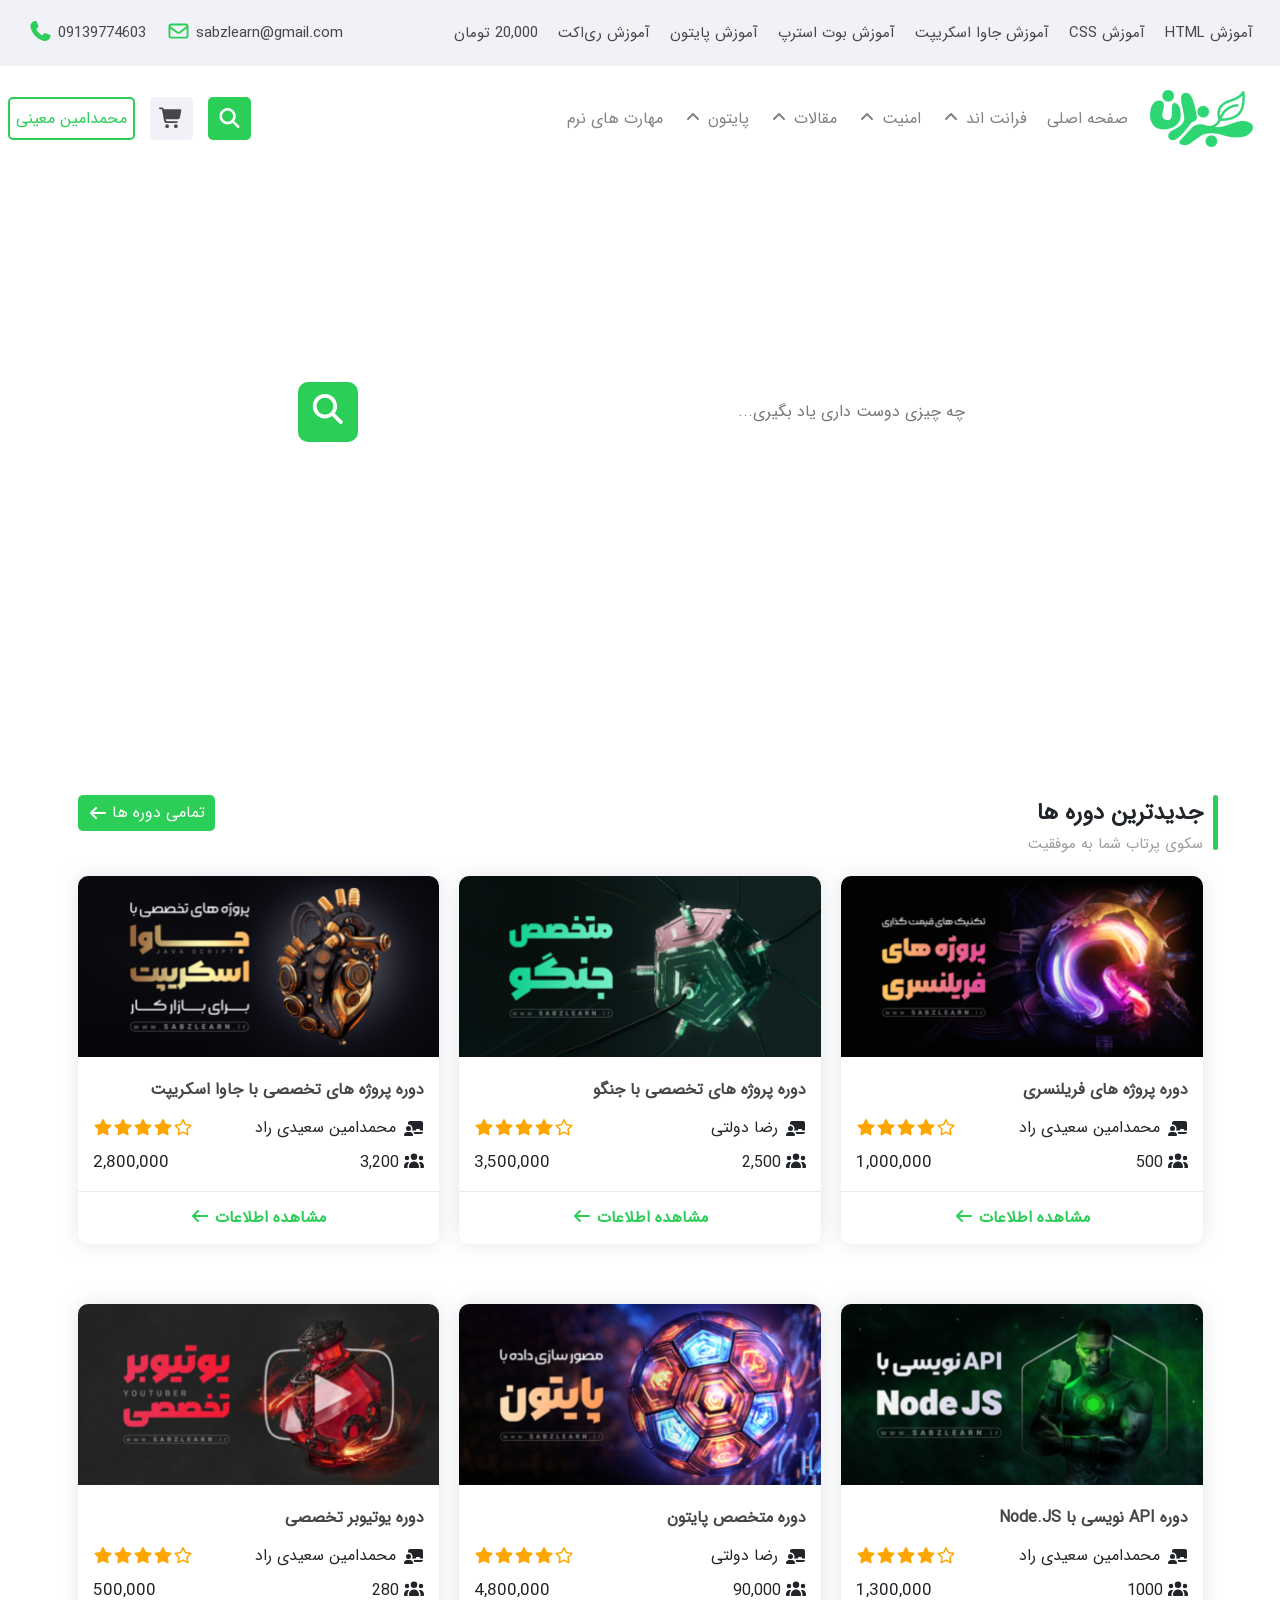
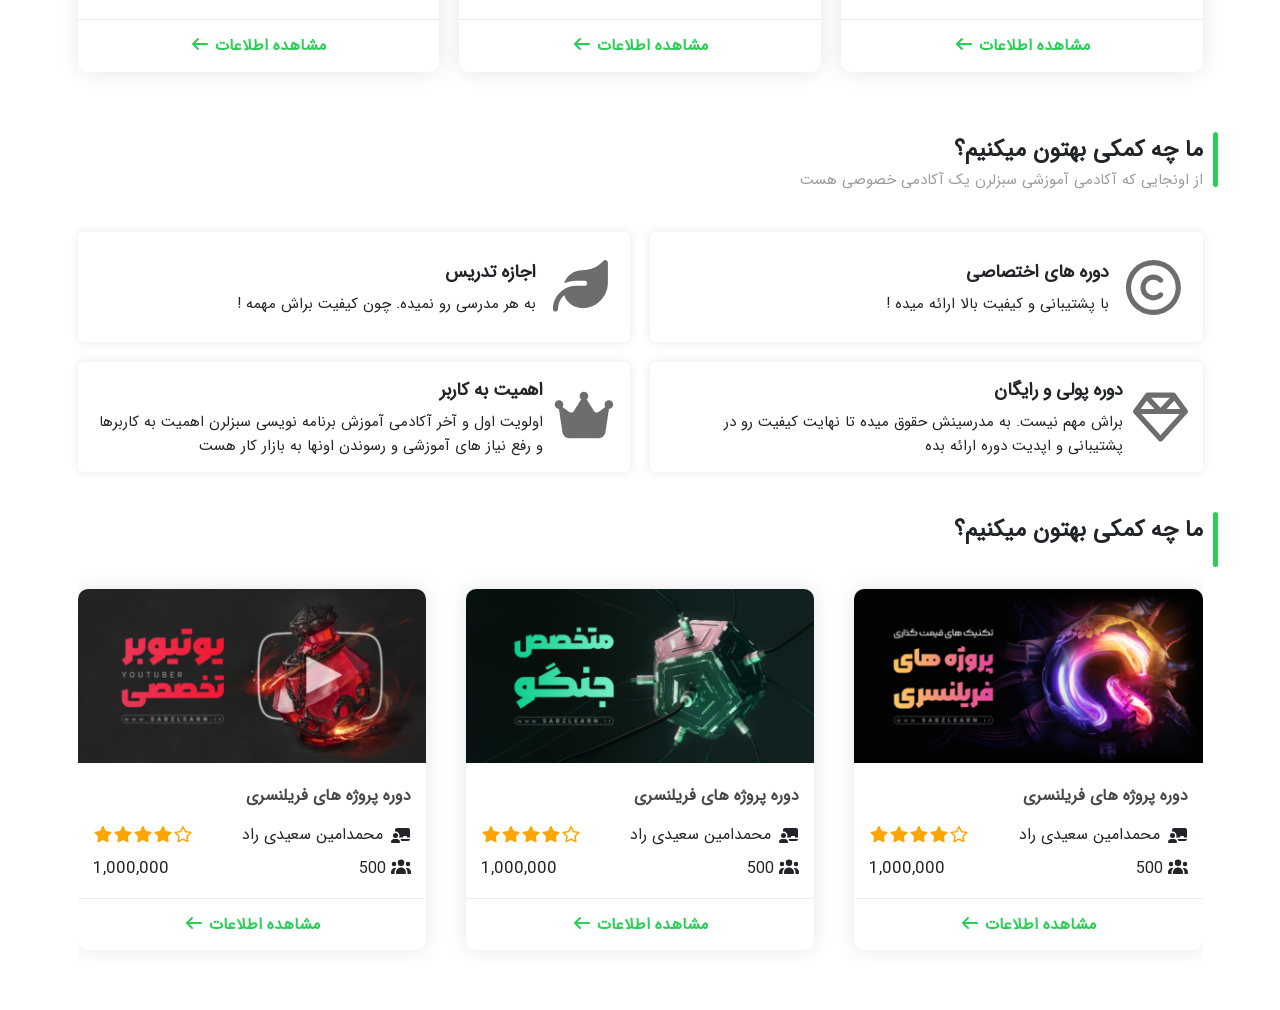
==== commit c52e829b: "feat: add popular section" ====
--- a/index.html
+++ b/index.html
@@ -5,6 +5,7 @@
     <meta name="viewport" content="width=device-width, initial-scale=1.0" />
     <title>سبزلرن | صفحه اصلی</title>
     <link rel="stylesheet" href="css/reset.css" />
+    <link rel="stylesheet" href="vendor/Swiper/swiper-bundle.css" />
     <link rel="stylesheet" href="vendor/FontAwesome/font-awesome.min.css" />
     <link rel="stylesheet" href="vendor/Bootstrap/bootstrap.min.css" />
     <link rel="stylesheet" href="css/index.css" />
@@ -190,7 +191,9 @@
       </nav>
     </header>
 
+    <!-- Main -->
     <main class="main">
+      <!-- Landing Section -->
       <section class="landing">
         <div class="container">
           <h1 class="landing__title">
@@ -327,6 +330,7 @@
         </div>
       </section>
 
+      <!-- Courses Section -->
       <section class="courses">
         <div class="container">
           <div class="courses-header">
@@ -612,6 +616,7 @@
         </div>
       </section>
 
+      <!-- About Us Section -->
       <section class="about-us">
         <div class="container">
           <div class="about-us__header">
@@ -665,8 +670,282 @@
           </div>
         </div>
       </section>
+
+      <!-- Popular Section -->
+      <section class="popular">
+        <div class="container">
+          <div class="popular__header">
+            <span class="popular__header-title header__title"
+              >ما چه کمکی بهتون میکنیم؟</span
+            >
+          </div>
+          <div class="popular__slider">
+            <div class="swiper">
+              <div class="swiper-wrapper">
+                <div class="swiper-slide">
+                  <div class="course-box">
+                    <header class="course-box__header">
+                      <a href="#" class="course-box__header-link">
+                        <img
+                          src="images/courses/fareelancer.png"
+                          alt="Course Image"
+                          class="course-box__header-img"
+                        />
+                      </a>
+                    </header>
+                    <section class="course-box__main">
+                      <a href="#" class="course-box__main-link"
+                        >دوره پروژه های فریلنسری</a
+                      >
+                      <div class="course-box__main-teacher">
+                        <div class="course-box__main-teacher-info">
+                          <i class="fa-solid fa-chalkboard-user"></i>
+                          <span class="course-box__main-name"
+                            >محمدامین سعیدی راد</span
+                          >
+                        </div>
+                        <div class="course-box__main-stars">
+                          <i class="fa-regular fa-star"></i>
+                          <i class="fa-solid fa-star"></i>
+                          <i class="fa-solid fa-star"></i>
+                          <i class="fa-solid fa-star"></i>
+                          <i class="fa-solid fa-star"></i>
+                        </div>
+                      </div>
+
+                      <div class="course-box__main-status">
+                        <div class="course-box__main-status-info">
+                          <i class="fa-solid fa-users"></i>
+                          <span class="course-box__main-status-students"
+                            >500</span
+                          >
+                        </div>
+                        <span class="course-box__main-status-price"
+                          >1,000,000</span
+                        >
+                      </div>
+                    </section>
+                    <footer class="course-box__footer">
+                      <a href="#" class="course-box__footer-link">
+                        مشاهده اطلاعات
+                        <i class="fas fa-arrow-left"></i>
+                      </a>
+                    </footer>
+                  </div>
+                </div>
+                <div class="swiper-slide">
+                  <div class="course-box">
+                    <header class="course-box__header">
+                      <a href="#" class="course-box__header-link">
+                        <img
+                          src="images/courses/jango.png"
+                          alt="Course Image"
+                          class="course-box__header-img"
+                        />
+                      </a>
+                    </header>
+                    <section class="course-box__main">
+                      <a href="#" class="course-box__main-link"
+                        >دوره پروژه های فریلنسری</a
+                      >
+                      <div class="course-box__main-teacher">
+                        <div class="course-box__main-teacher-info">
+                          <i class="fa-solid fa-chalkboard-user"></i>
+                          <span class="course-box__main-name"
+                            >محمدامین سعیدی راد</span
+                          >
+                        </div>
+                        <div class="course-box__main-stars">
+                          <i class="fa-regular fa-star"></i>
+                          <i class="fa-solid fa-star"></i>
+                          <i class="fa-solid fa-star"></i>
+                          <i class="fa-solid fa-star"></i>
+                          <i class="fa-solid fa-star"></i>
+                        </div>
+                      </div>
+
+                      <div class="course-box__main-status">
+                        <div class="course-box__main-status-info">
+                          <i class="fa-solid fa-users"></i>
+                          <span class="course-box__main-status-students"
+                            >500</span
+                          >
+                        </div>
+                        <span class="course-box__main-status-price"
+                          >1,000,000</span
+                        >
+                      </div>
+                    </section>
+                    <footer class="course-box__footer">
+                      <a href="#" class="course-box__footer-link">
+                        مشاهده اطلاعات
+                        <i class="fas fa-arrow-left"></i>
+                      </a>
+                    </footer>
+                  </div>
+                </div>
+                <div class="swiper-slide">
+                  <div class="course-box">
+                    <header class="course-box__header">
+                      <a href="#" class="course-box__header-link">
+                        <img
+                          src="images/courses/youtuber.png"
+                          alt="Course Image"
+                          class="course-box__header-img"
+                        />
+                      </a>
+                    </header>
+                    <section class="course-box__main">
+                      <a href="#" class="course-box__main-link"
+                        >دوره پروژه های فریلنسری</a
+                      >
+                      <div class="course-box__main-teacher">
+                        <div class="course-box__main-teacher-info">
+                          <i class="fa-solid fa-chalkboard-user"></i>
+                          <span class="course-box__main-name"
+                            >محمدامین سعیدی راد</span
+                          >
+                        </div>
+                        <div class="course-box__main-stars">
+                          <i class="fa-regular fa-star"></i>
+                          <i class="fa-solid fa-star"></i>
+                          <i class="fa-solid fa-star"></i>
+                          <i class="fa-solid fa-star"></i>
+                          <i class="fa-solid fa-star"></i>
+                        </div>
+                      </div>
+
+                      <div class="course-box__main-status">
+                        <div class="course-box__main-status-info">
+                          <i class="fa-solid fa-users"></i>
+                          <span class="course-box__main-status-students"
+                            >500</span
+                          >
+                        </div>
+                        <span class="course-box__main-status-price"
+                          >1,000,000</span
+                        >
+                      </div>
+                    </section>
+                    <footer class="course-box__footer">
+                      <a href="#" class="course-box__footer-link">
+                        مشاهده اطلاعات
+                        <i class="fas fa-arrow-left"></i>
+                      </a>
+                    </footer>
+                  </div>
+                </div>
+                <div class="swiper-slide">
+                  <div class="course-box">
+                    <header class="course-box__header">
+                      <a href="#" class="course-box__header-link">
+                        <img
+                          src="images/courses/nodejs.png"
+                          alt="Course Image"
+                          class="course-box__header-img"
+                        />
+                      </a>
+                    </header>
+                    <section class="course-box__main">
+                      <a href="#" class="course-box__main-link"
+                        >دوره پروژه های فریلنسری</a
+                      >
+                      <div class="course-box__main-teacher">
+                        <div class="course-box__main-teacher-info">
+                          <i class="fa-solid fa-chalkboard-user"></i>
+                          <span class="course-box__main-name"
+                            >محمدامین سعیدی راد</span
+                          >
+                        </div>
+                        <div class="course-box__main-stars">
+                          <i class="fa-regular fa-star"></i>
+                          <i class="fa-solid fa-star"></i>
+                          <i class="fa-solid fa-star"></i>
+                          <i class="fa-solid fa-star"></i>
+                          <i class="fa-solid fa-star"></i>
+                        </div>
+                      </div>
+
+                      <div class="course-box__main-status">
+                        <div class="course-box__main-status-info">
+                          <i class="fa-solid fa-users"></i>
+                          <span class="course-box__main-status-students"
+                            >500</span
+                          >
+                        </div>
+                        <span class="course-box__main-status-price"
+                          >1,000,000</span
+                        >
+                      </div>
+                    </section>
+                    <footer class="course-box__footer">
+                      <a href="#" class="course-box__footer-link">
+                        مشاهده اطلاعات
+                        <i class="fas fa-arrow-left"></i>
+                      </a>
+                    </footer>
+                  </div>
+                </div>
+                <div class="swiper-slide">
+                  <div class="course-box">
+                    <header class="course-box__header">
+                      <a href="#" class="course-box__header-link">
+                        <img
+                          src="images/courses/js_project.png"
+                          alt="Course Image"
+                          class="course-box__header-img"
+                        />
+                      </a>
+                    </header>
+                    <section class="course-box__main">
+                      <a href="#" class="course-box__main-link"
+                        >دوره پروژه های فریلنسری</a
+                      >
+                      <div class="course-box__main-teacher">
+                        <div class="course-box__main-teacher-info">
+                          <i class="fa-solid fa-chalkboard-user"></i>
+                          <span class="course-box__main-name"
+                            >محمدامین سعیدی راد</span
+                          >
+                        </div>
+                        <div class="course-box__main-stars">
+                          <i class="fa-regular fa-star"></i>
+                          <i class="fa-solid fa-star"></i>
+                          <i class="fa-solid fa-star"></i>
+                          <i class="fa-solid fa-star"></i>
+                          <i class="fa-solid fa-star"></i>
+                        </div>
+                      </div>
+
+                      <div class="course-box__main-status">
+                        <div class="course-box__main-status-info">
+                          <i class="fa-solid fa-users"></i>
+                          <span class="course-box__main-status-students"
+                            >500</span
+                          >
+                        </div>
+                        <span class="course-box__main-status-price"
+                          >1,000,000</span
+                        >
+                      </div>
+                    </section>
+                    <footer class="course-box__footer">
+                      <a href="#" class="course-box__footer-link">
+                        مشاهده اطلاعات
+                        <i class="fas fa-arrow-left"></i>
+                      </a>
+                    </footer>
+                  </div>
+                </div>
+              </div>
+            </div>
+          </div>
+        </div>
+      </section>
     </main>
 
     <script src="vendor/FontAwesome/font-awesome.min.js"></script>
+    <script src="vendor/Swiper/swiper-bundle.min.js"></script>
+    <script src="js/swiper.js"></script>
   </body>
 </html>
--- a/css/index.css
+++ b/css/index.css
@@ -294,3 +294,32 @@
   color: #212529;
   font-size: 1.5rem;
 }
+
+/* ================ Section: Popular ================ */
+.popular {
+  margin: 4rem 0;
+}
+
+.popular .popular__header {
+  margin-bottom: 2rem;
+}
+
+.popular .course-box {
+  transform: none;
+}
+
+/* ================ Swiper Styles ================ */
+.swiper-pagination-bullet {
+  background-color: var(--primary-color);
+  width: 1.2rem;
+  height: 1.2rem;
+}
+
+.swiper-pagination {
+  position: static;
+  margin-top: 1.6rem;
+  display: flex;
+  justify-content: center;
+  align-items: center;
+  width: 50% !important;
+}
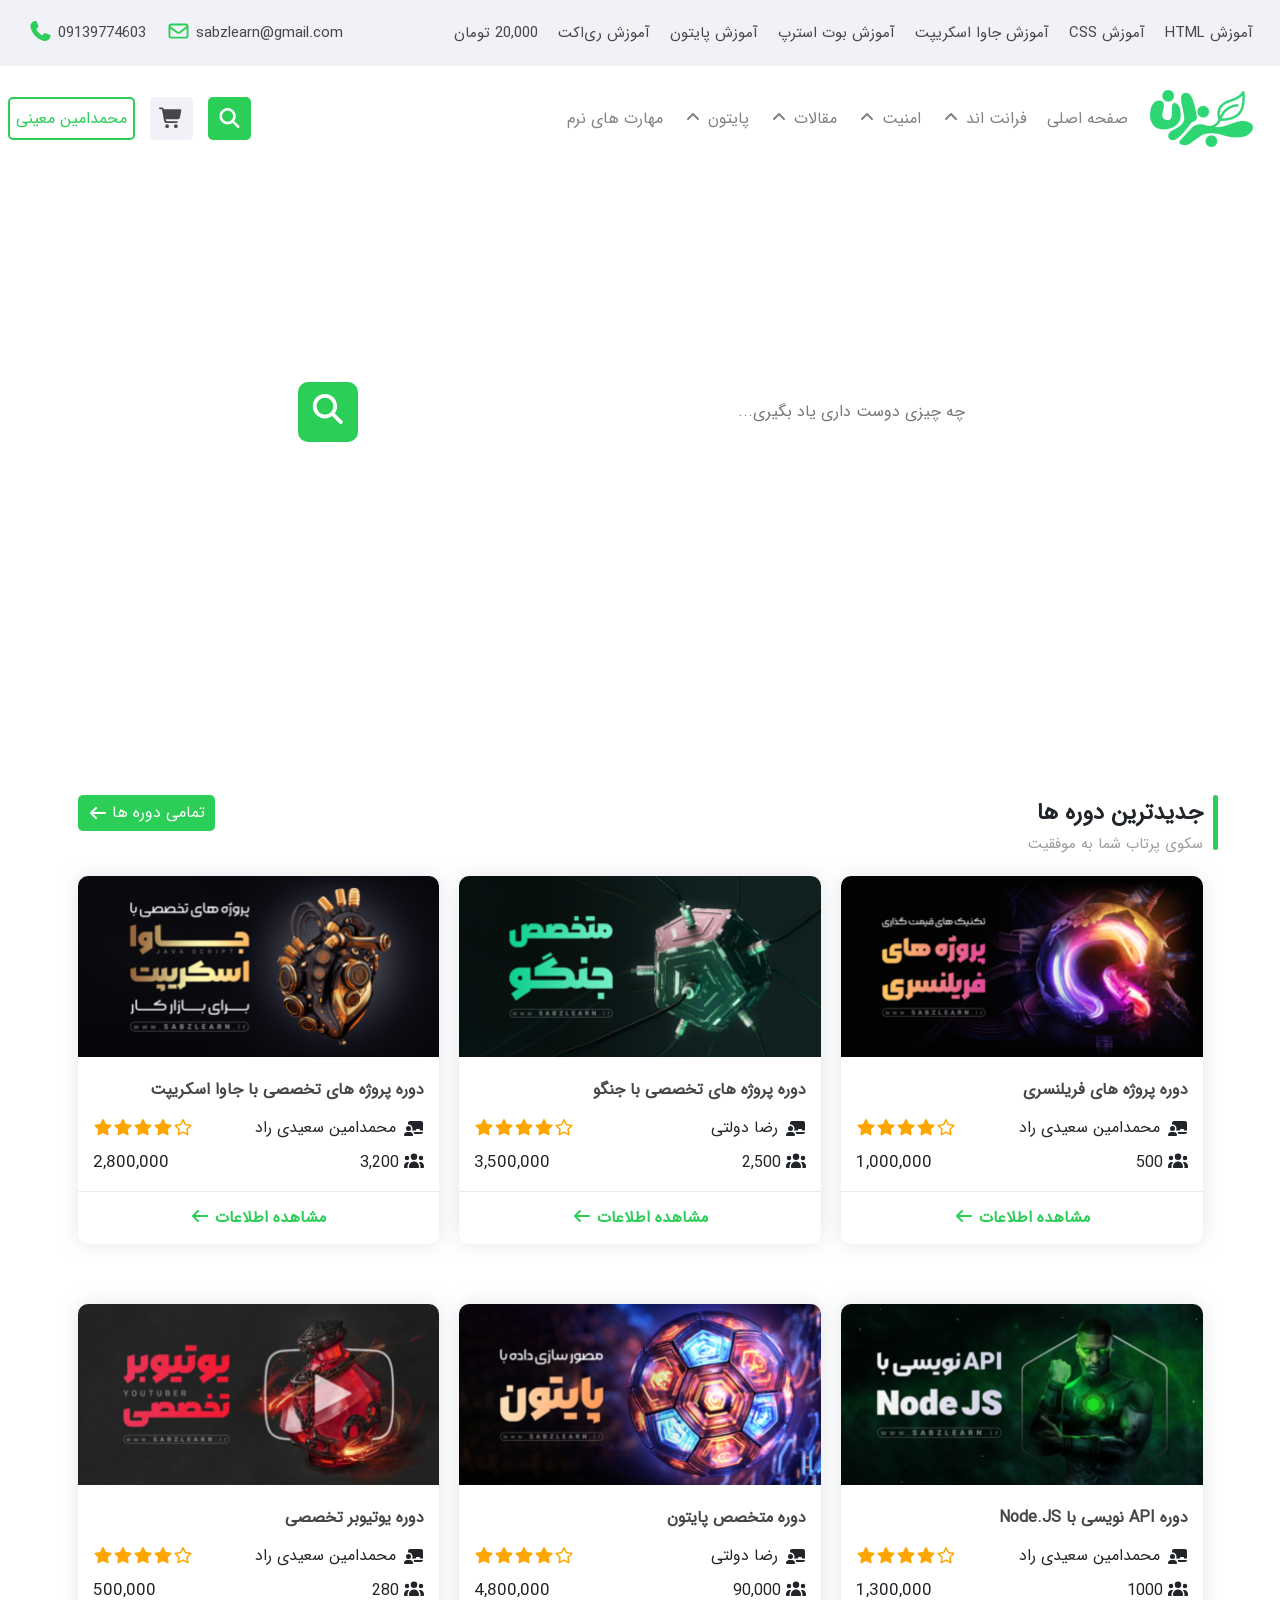
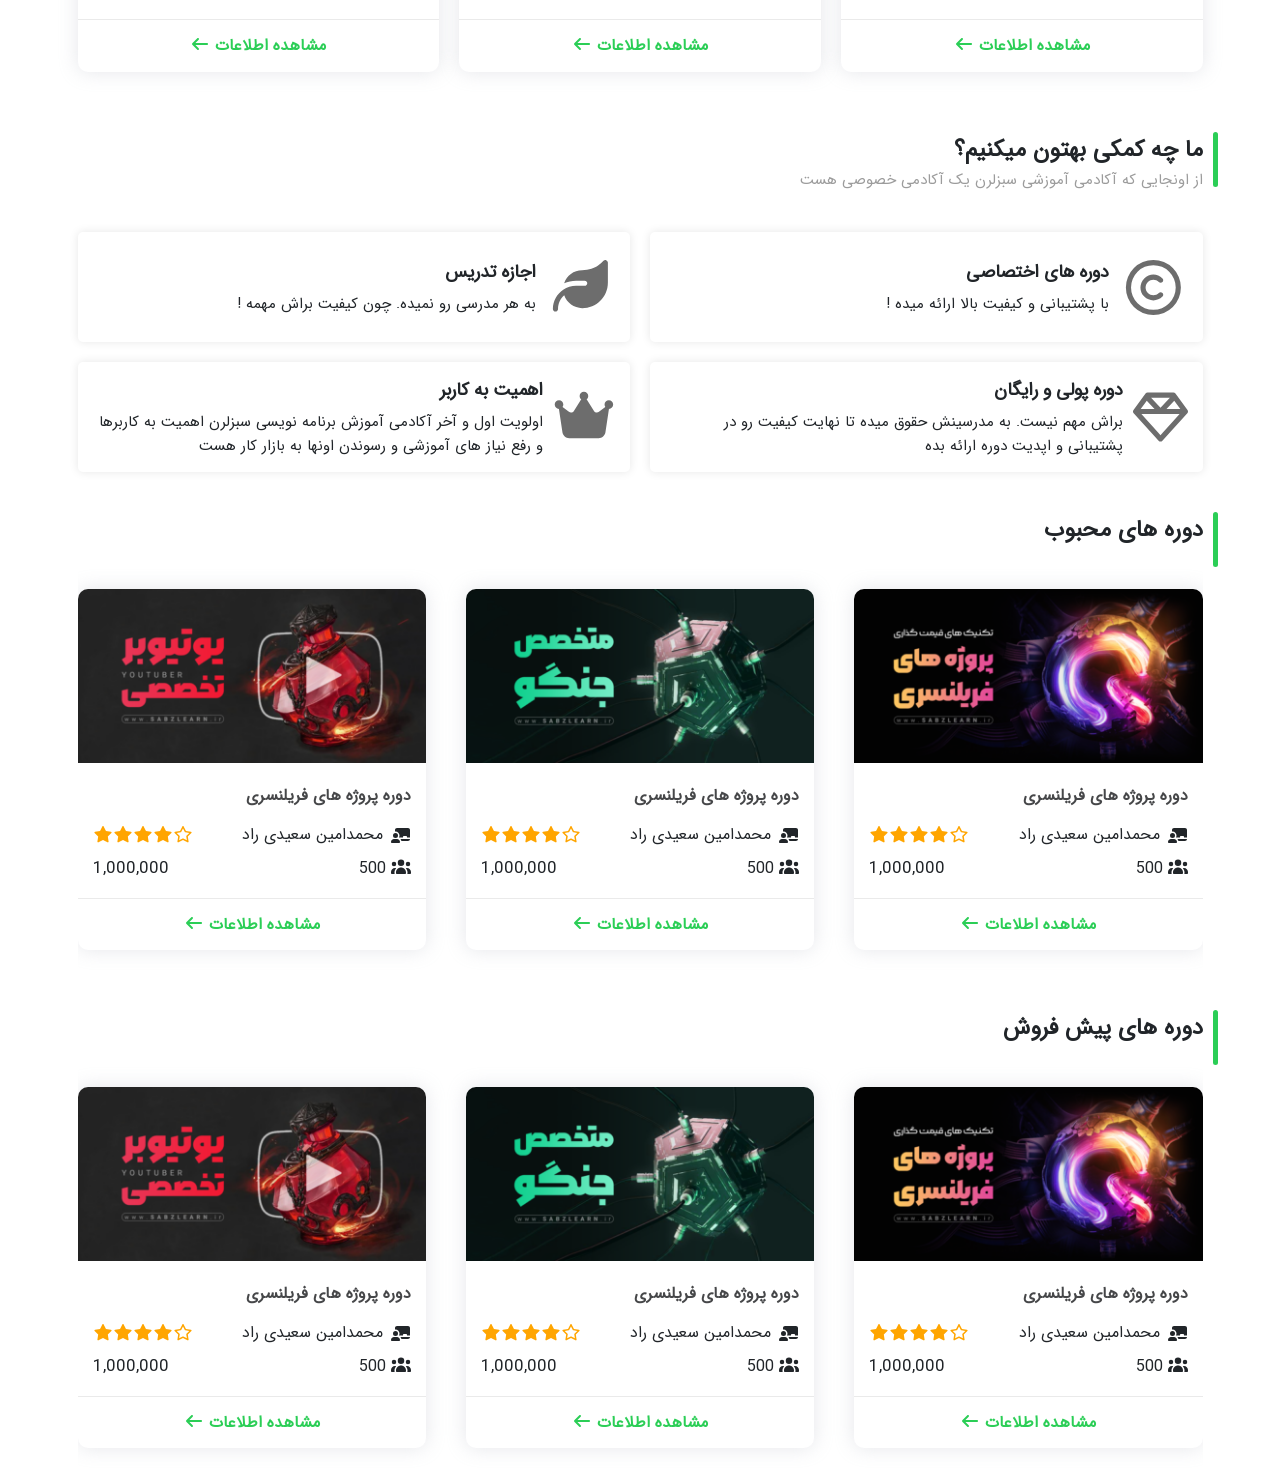
==== commit 24f146cd: "feat: add presell section" ====
--- a/index.html
+++ b/index.html
@@ -676,7 +676,7 @@
         <div class="container">
           <div class="popular__header">
             <span class="popular__header-title header__title"
-              >ما چه کمکی بهتون میکنیم؟</span
+              >دوره های محبوب</span
             >
           </div>
           <div class="popular__slider">
@@ -942,6 +942,278 @@
           </div>
         </div>
       </section>
+
+      <!-- presell Section -->
+      <section class="presell">
+        <div class="container">
+          <div class="presell__header">
+            <span class="presell__header-title header__title"
+              >دوره های پیش فروش</span
+            >
+          </div>
+          <div class="presell__slider">
+            <div class="swiper">
+              <div class="swiper-wrapper">
+                <div class="swiper-slide">
+                  <div class="course-box">
+                    <header class="course-box__header">
+                      <a href="#" class="course-box__header-link">
+                        <img
+                          src="images/courses/fareelancer.png"
+                          alt="Course Image"
+                          class="course-box__header-img"
+                        />
+                      </a>
+                    </header>
+                    <section class="course-box__main">
+                      <a href="#" class="course-box__main-link"
+                        >دوره پروژه های فریلنسری</a
+                      >
+                      <div class="course-box__main-teacher">
+                        <div class="course-box__main-teacher-info">
+                          <i class="fa-solid fa-chalkboard-user"></i>
+                          <span class="course-box__main-name"
+                            >محمدامین سعیدی راد</span
+                          >
+                        </div>
+                        <div class="course-box__main-stars">
+                          <i class="fa-regular fa-star"></i>
+                          <i class="fa-solid fa-star"></i>
+                          <i class="fa-solid fa-star"></i>
+                          <i class="fa-solid fa-star"></i>
+                          <i class="fa-solid fa-star"></i>
+                        </div>
+                      </div>
+
+                      <div class="course-box__main-status">
+                        <div class="course-box__main-status-info">
+                          <i class="fa-solid fa-users"></i>
+                          <span class="course-box__main-status-students"
+                            >500</span
+                          >
+                        </div>
+                        <span class="course-box__main-status-price"
+                          >1,000,000</span
+                        >
+                      </div>
+                    </section>
+                    <footer class="course-box__footer">
+                      <a href="#" class="course-box__footer-link">
+                        مشاهده اطلاعات
+                        <i class="fas fa-arrow-left"></i>
+                      </a>
+                    </footer>
+                  </div>
+                </div>
+                <div class="swiper-slide">
+                  <div class="course-box">
+                    <header class="course-box__header">
+                      <a href="#" class="course-box__header-link">
+                        <img
+                          src="images/courses/jango.png"
+                          alt="Course Image"
+                          class="course-box__header-img"
+                        />
+                      </a>
+                    </header>
+                    <section class="course-box__main">
+                      <a href="#" class="course-box__main-link"
+                        >دوره پروژه های فریلنسری</a
+                      >
+                      <div class="course-box__main-teacher">
+                        <div class="course-box__main-teacher-info">
+                          <i class="fa-solid fa-chalkboard-user"></i>
+                          <span class="course-box__main-name"
+                            >محمدامین سعیدی راد</span
+                          >
+                        </div>
+                        <div class="course-box__main-stars">
+                          <i class="fa-regular fa-star"></i>
+                          <i class="fa-solid fa-star"></i>
+                          <i class="fa-solid fa-star"></i>
+                          <i class="fa-solid fa-star"></i>
+                          <i class="fa-solid fa-star"></i>
+                        </div>
+                      </div>
+
+                      <div class="course-box__main-status">
+                        <div class="course-box__main-status-info">
+                          <i class="fa-solid fa-users"></i>
+                          <span class="course-box__main-status-students"
+                            >500</span
+                          >
+                        </div>
+                        <span class="course-box__main-status-price"
+                          >1,000,000</span
+                        >
+                      </div>
+                    </section>
+                    <footer class="course-box__footer">
+                      <a href="#" class="course-box__footer-link">
+                        مشاهده اطلاعات
+                        <i class="fas fa-arrow-left"></i>
+                      </a>
+                    </footer>
+                  </div>
+                </div>
+                <div class="swiper-slide">
+                  <div class="course-box">
+                    <header class="course-box__header">
+                      <a href="#" class="course-box__header-link">
+                        <img
+                          src="images/courses/youtuber.png"
+                          alt="Course Image"
+                          class="course-box__header-img"
+                        />
+                      </a>
+                    </header>
+                    <section class="course-box__main">
+                      <a href="#" class="course-box__main-link"
+                        >دوره پروژه های فریلنسری</a
+                      >
+                      <div class="course-box__main-teacher">
+                        <div class="course-box__main-teacher-info">
+                          <i class="fa-solid fa-chalkboard-user"></i>
+                          <span class="course-box__main-name"
+                            >محمدامین سعیدی راد</span
+                          >
+                        </div>
+                        <div class="course-box__main-stars">
+                          <i class="fa-regular fa-star"></i>
+                          <i class="fa-solid fa-star"></i>
+                          <i class="fa-solid fa-star"></i>
+                          <i class="fa-solid fa-star"></i>
+                          <i class="fa-solid fa-star"></i>
+                        </div>
+                      </div>
+
+                      <div class="course-box__main-status">
+                        <div class="course-box__main-status-info">
+                          <i class="fa-solid fa-users"></i>
+                          <span class="course-box__main-status-students"
+                            >500</span
+                          >
+                        </div>
+                        <span class="course-box__main-status-price"
+                          >1,000,000</span
+                        >
+                      </div>
+                    </section>
+                    <footer class="course-box__footer">
+                      <a href="#" class="course-box__footer-link">
+                        مشاهده اطلاعات
+                        <i class="fas fa-arrow-left"></i>
+                      </a>
+                    </footer>
+                  </div>
+                </div>
+                <div class="swiper-slide">
+                  <div class="course-box">
+                    <header class="course-box__header">
+                      <a href="#" class="course-box__header-link">
+                        <img
+                          src="images/courses/nodejs.png"
+                          alt="Course Image"
+                          class="course-box__header-img"
+                        />
+                      </a>
+                    </header>
+                    <section class="course-box__main">
+                      <a href="#" class="course-box__main-link"
+                        >دوره پروژه های فریلنسری</a
+                      >
+                      <div class="course-box__main-teacher">
+                        <div class="course-box__main-teacher-info">
+                          <i class="fa-solid fa-chalkboard-user"></i>
+                          <span class="course-box__main-name"
+                            >محمدامین سعیدی راد</span
+                          >
+                        </div>
+                        <div class="course-box__main-stars">
+                          <i class="fa-regular fa-star"></i>
+                          <i class="fa-solid fa-star"></i>
+                          <i class="fa-solid fa-star"></i>
+                          <i class="fa-solid fa-star"></i>
+                          <i class="fa-solid fa-star"></i>
+                        </div>
+                      </div>
+
+                      <div class="course-box__main-status">
+                        <div class="course-box__main-status-info">
+                          <i class="fa-solid fa-users"></i>
+                          <span class="course-box__main-status-students"
+                            >500</span
+                          >
+                        </div>
+                        <span class="course-box__main-status-price"
+                          >1,000,000</span
+                        >
+                      </div>
+                    </section>
+                    <footer class="course-box__footer">
+                      <a href="#" class="course-box__footer-link">
+                        مشاهده اطلاعات
+                        <i class="fas fa-arrow-left"></i>
+                      </a>
+                    </footer>
+                  </div>
+                </div>
+                <div class="swiper-slide">
+                  <div class="course-box">
+                    <header class="course-box__header">
+                      <a href="#" class="course-box__header-link">
+                        <img
+                          src="images/courses/js_project.png"
+                          alt="Course Image"
+                          class="course-box__header-img"
+                        />
+                      </a>
+                    </header>
+                    <section class="course-box__main">
+                      <a href="#" class="course-box__main-link"
+                        >دوره پروژه های فریلنسری</a
+                      >
+                      <div class="course-box__main-teacher">
+                        <div class="course-box__main-teacher-info">
+                          <i class="fa-solid fa-chalkboard-user"></i>
+                          <span class="course-box__main-name"
+                            >محمدامین سعیدی راد</span
+                          >
+                        </div>
+                        <div class="course-box__main-stars">
+                          <i class="fa-regular fa-star"></i>
+                          <i class="fa-solid fa-star"></i>
+                          <i class="fa-solid fa-star"></i>
+                          <i class="fa-solid fa-star"></i>
+                          <i class="fa-solid fa-star"></i>
+                        </div>
+                      </div>
+
+                      <div class="course-box__main-status">
+                        <div class="course-box__main-status-info">
+                          <i class="fa-solid fa-users"></i>
+                          <span class="course-box__main-status-students"
+                            >500</span
+                          >
+                        </div>
+                        <span class="course-box__main-status-price"
+                          >1,000,000</span
+                        >
+                      </div>
+                    </section>
+                    <footer class="course-box__footer">
+                      <a href="#" class="course-box__footer-link">
+                        مشاهده اطلاعات
+                        <i class="fas fa-arrow-left"></i>
+                      </a>
+                    </footer>
+                  </div>
+                </div>
+              </div>
+            </div>
+          </div>
+        </div>
+      </section>
     </main>
 
     <script src="vendor/FontAwesome/font-awesome.min.js"></script>
--- a/css/index.css
+++ b/css/index.css
@@ -300,11 +300,13 @@
   margin: 4rem 0;
 }
 
-.popular .popular__header {
+.popular .popular__header,
+.presell .presell__header {
   margin-bottom: 2rem;
 }
 
-.popular .course-box {
+.popular .course-box,
+.presell .course-box {
   transform: none;
 }
 
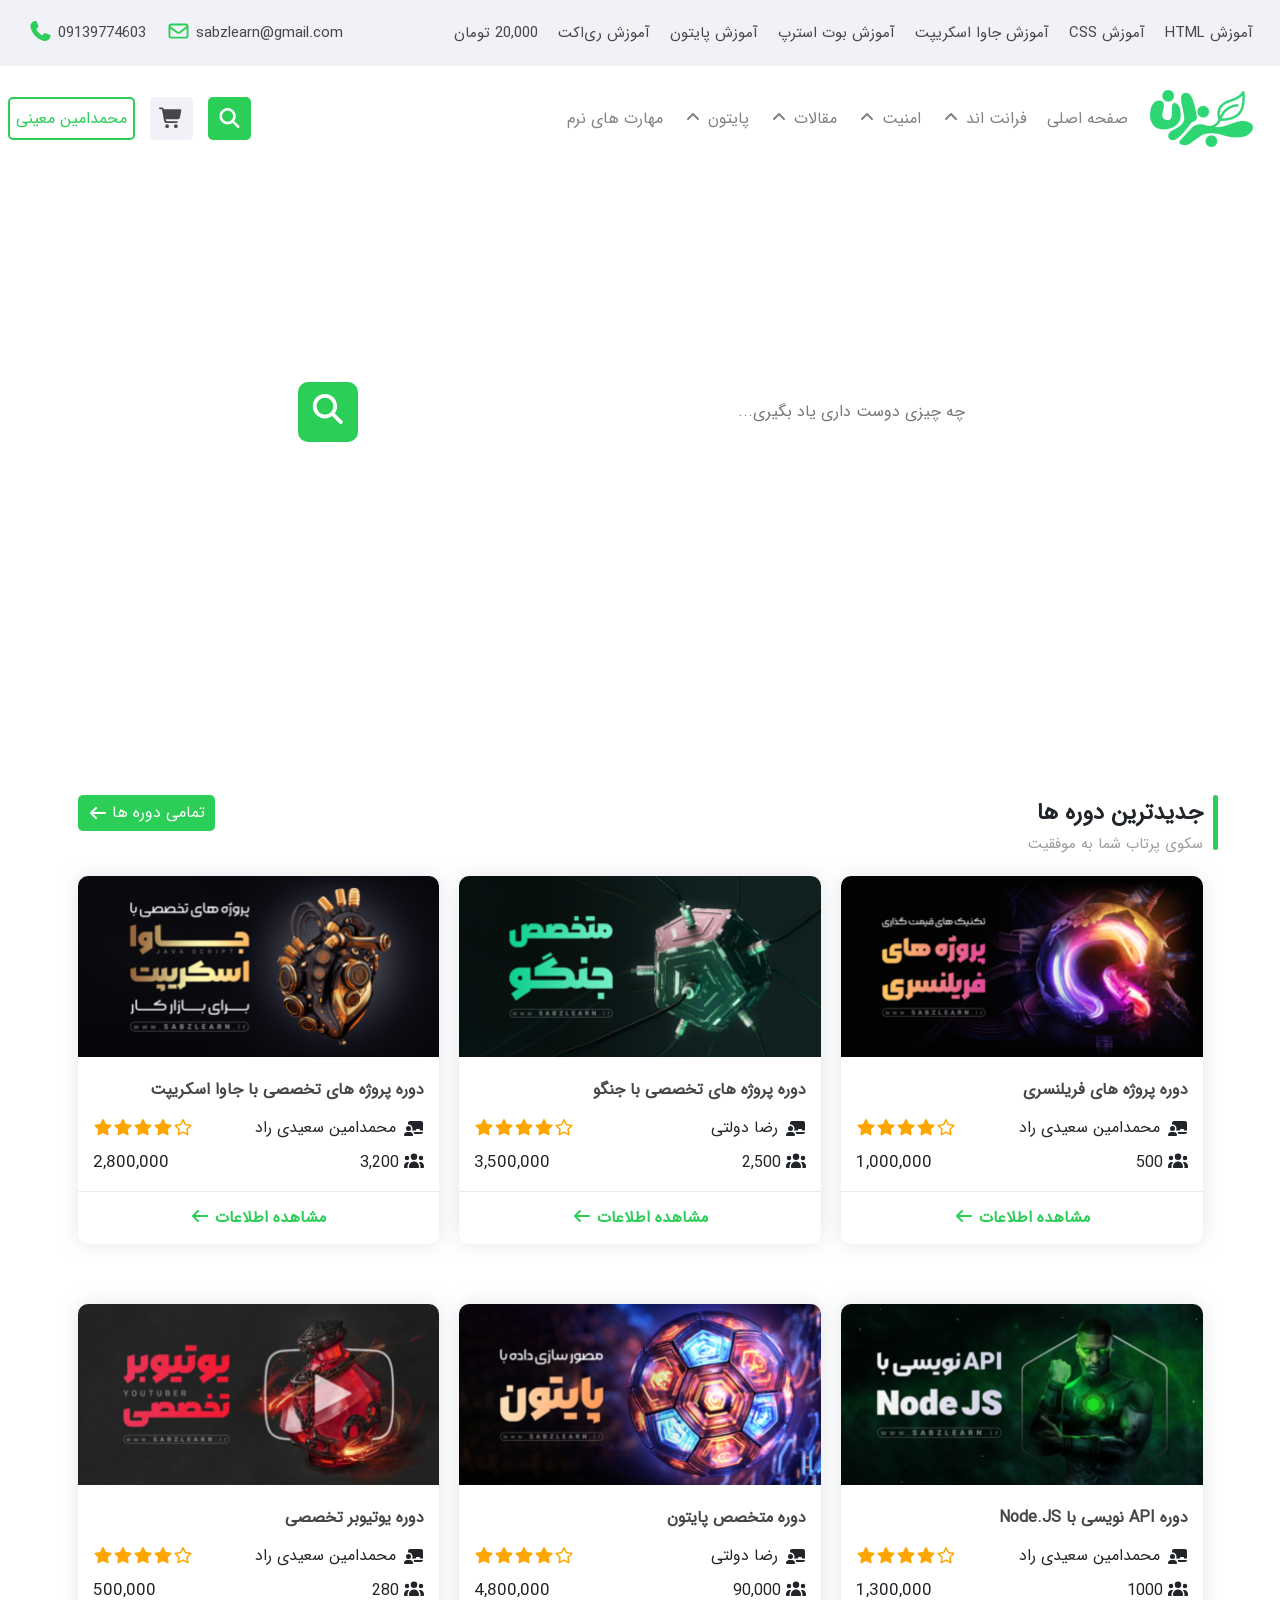
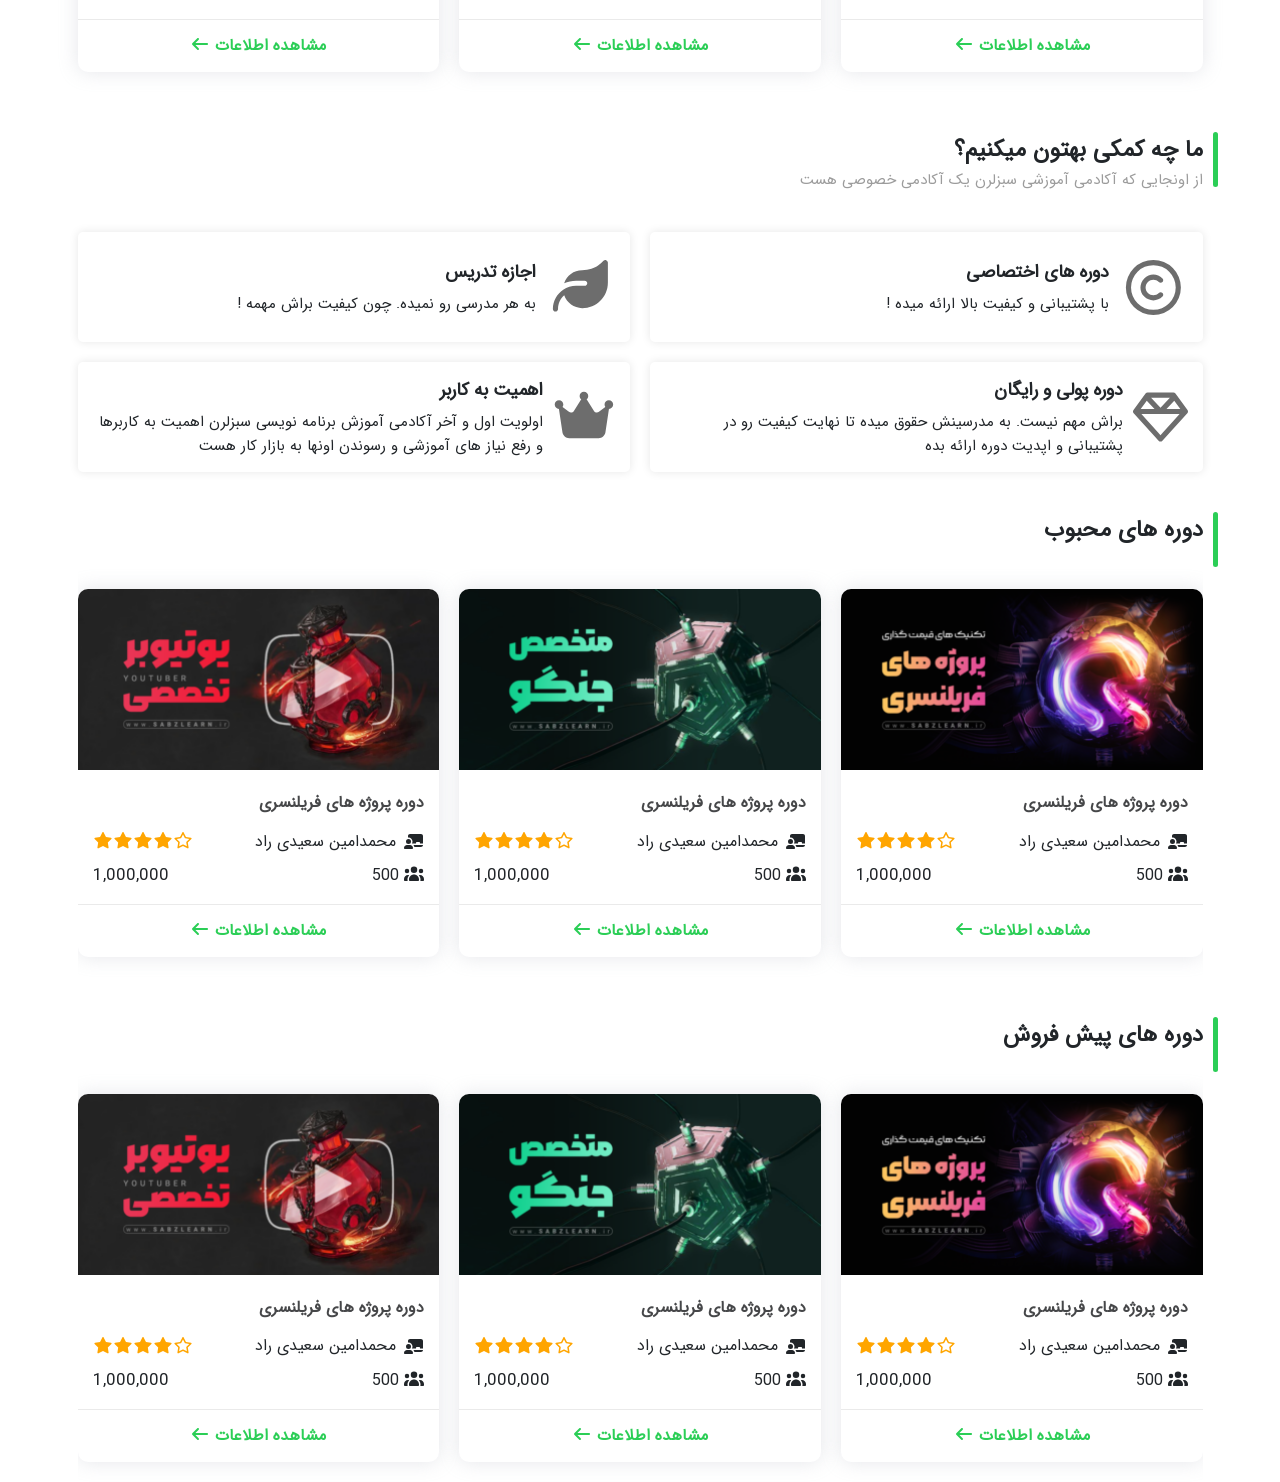
==== commit b33c8f4c: "fix: improve slider timing" ====
--- a/index.html
+++ b/index.html
@@ -680,7 +680,7 @@
             >
           </div>
           <div class="popular__slider">
-            <div class="swiper">
+            <div class="swiper popular__swiper">
               <div class="swiper-wrapper">
                 <div class="swiper-slide">
                   <div class="course-box">
@@ -952,7 +952,7 @@
             >
           </div>
           <div class="presell__slider">
-            <div class="swiper">
+            <div class="swiper presell__swiper">
               <div class="swiper-wrapper">
                 <div class="swiper-slide">
                   <div class="course-box">
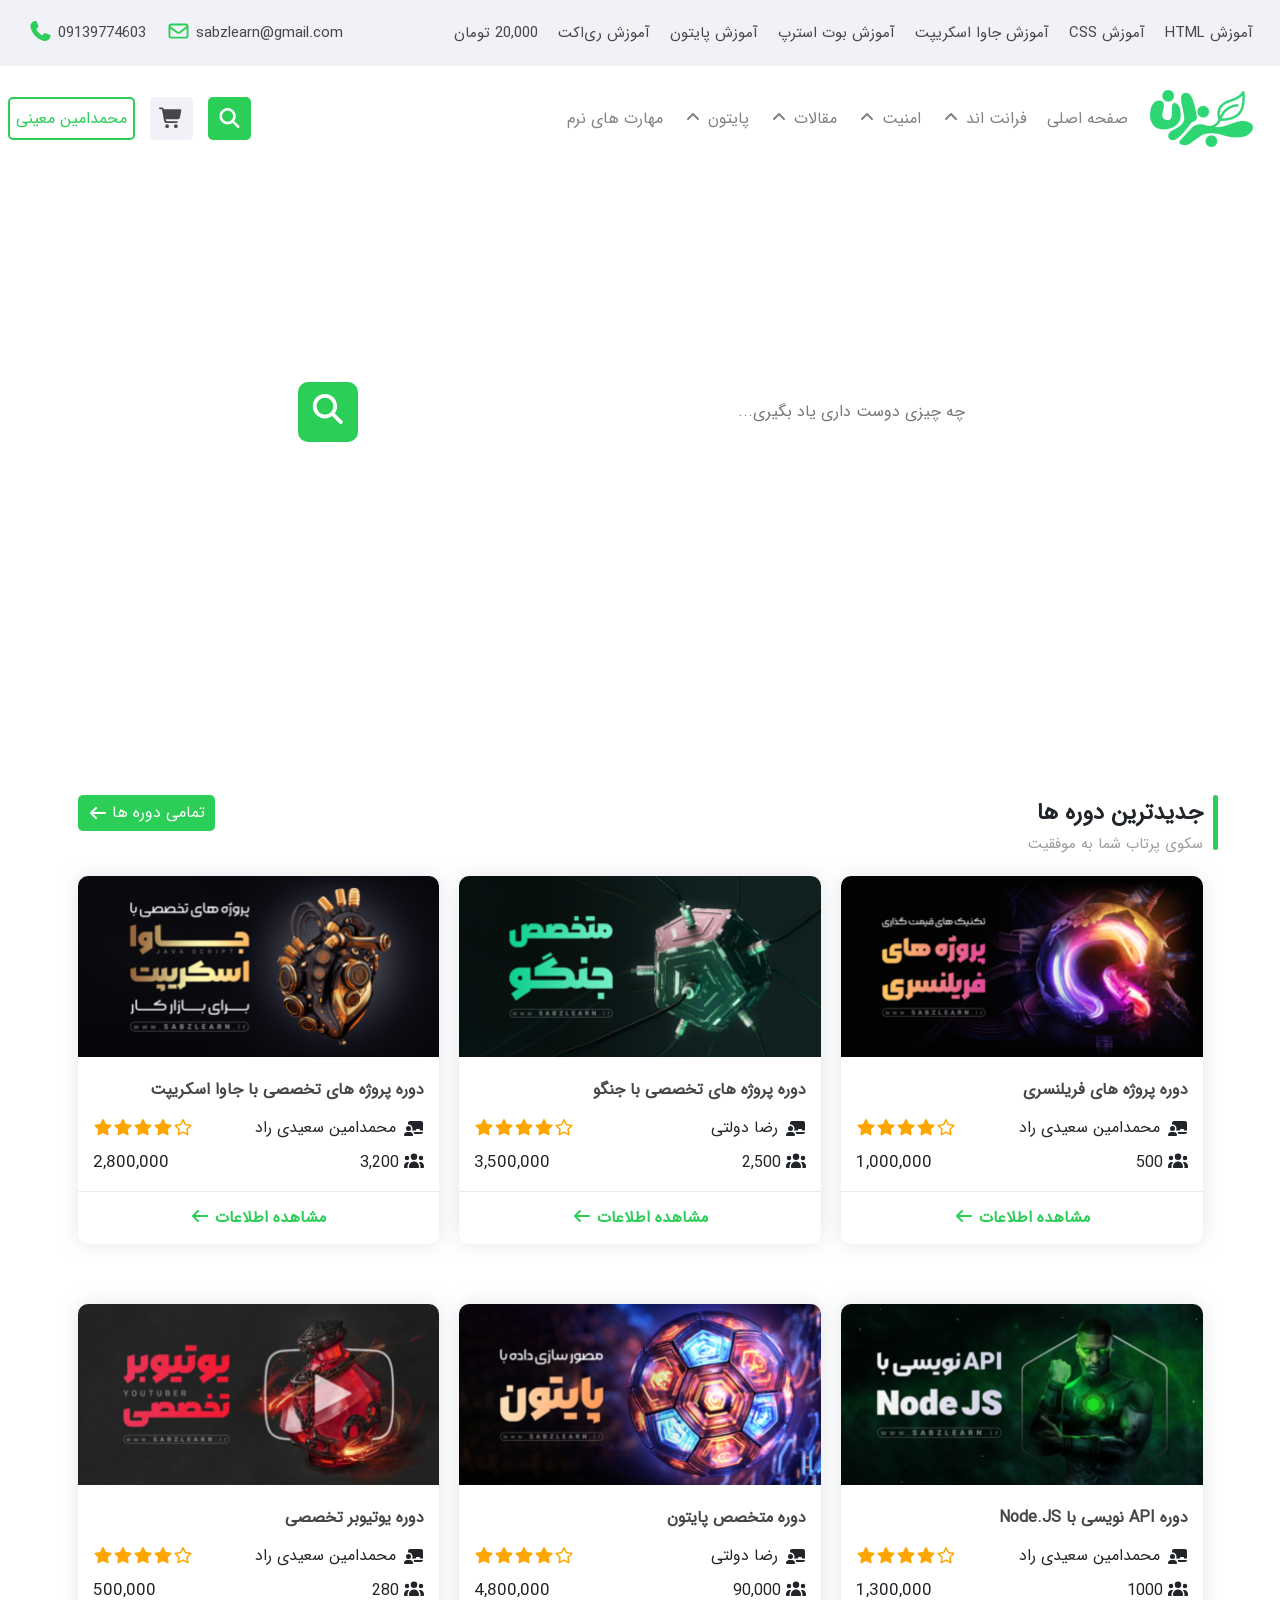
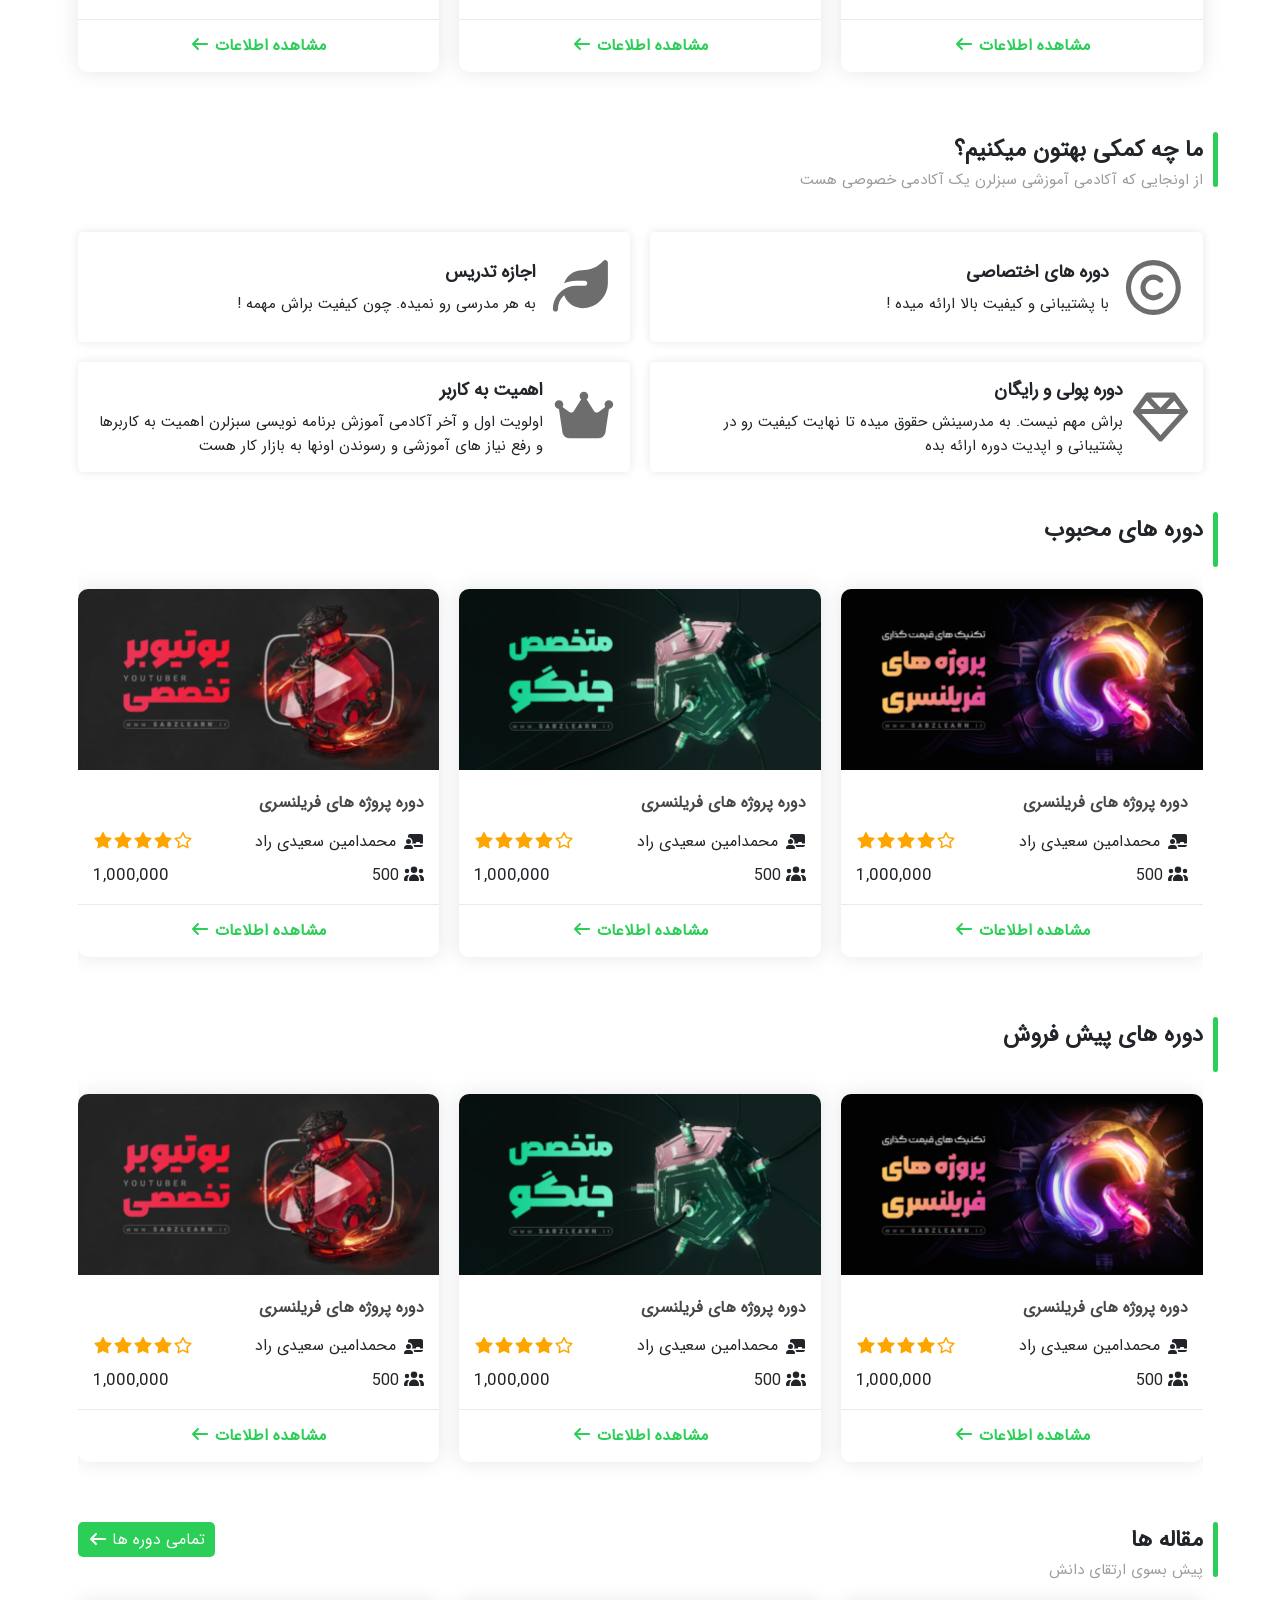
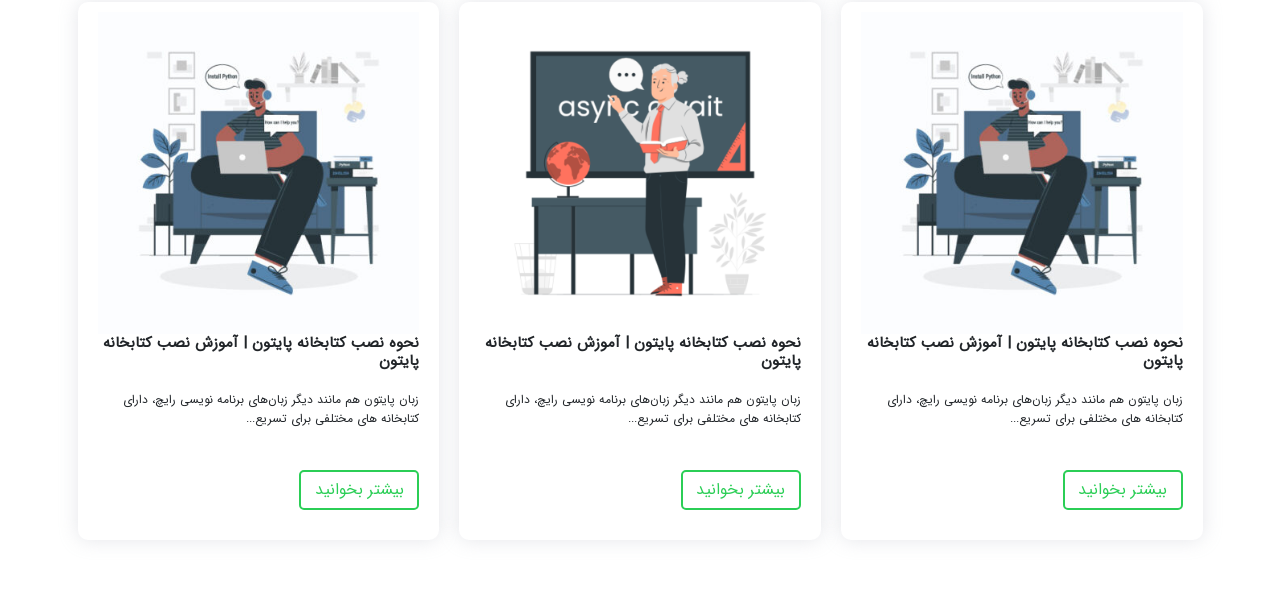
==== commit 801387f9: "feat: add articles section" ====
--- a/index.html
+++ b/index.html
@@ -943,7 +943,7 @@
         </div>
       </section>
 
-      <!-- presell Section -->
+      <!-- Presell Section -->
       <section class="presell">
         <div class="container">
           <div class="presell__header">
@@ -1214,6 +1214,98 @@
           </div>
         </div>
       </section>
+
+      <!-- Articles Section -->
+      <section class="articles">
+        <div class="container">
+          <div class="articles-header">
+            <div class="articles-header__right">
+              <span class="articles-header__title header__title">مقاله ها</span>
+              <span class="articles-header__caption header__caption"
+                >پیش بسوی ارتقای دانش</span
+              >
+            </div>
+            <div class="articles-header__left">
+              <a href="" class="articles-header__link my-btn">
+                تمامی دوره ها
+                <i class="fas fa-arrow-left"></i>
+              </a>
+            </div>
+          </div>
+
+          <div class="articles-container">
+            <article class="article-box">
+              <header class="article-box__header">
+                <a href="#" class="article-box__link">
+                  <img
+                    src="images/blogs/3.jpg"
+                    alt=""
+                    class="article-box__img"
+                  />
+                </a>
+              </header>
+              <section class="article-box__main">
+                <h2 class="article-box__title">
+                  نحوه نصب کتابخانه پایتون | آموزش نصب کتابخانه پایتون
+                </h2>
+                <p class="article-box__caption">
+                  زبان پایتون هم مانند دیگر زبان‌های برنامه نویسی رایچ، دارای
+                  کتابخانه های مختلفی برای تسریع...
+                </p>
+              </section>
+              <footer class="article-box__footer">
+                <a href="" class="article-box__btn">بیشتر بخوانید</a>
+              </footer>
+            </article>
+            <article class="article-box">
+              <header class="article-box__header">
+                <a href="#" class="article-box__link">
+                  <img
+                    src="images/blogs/4.png"
+                    alt=""
+                    class="article-box__img"
+                  />
+                </a>
+              </header>
+              <section class="article-box__main">
+                <h2 class="article-box__title">
+                  نحوه نصب کتابخانه پایتون | آموزش نصب کتابخانه پایتون
+                </h2>
+                <p class="article-box__caption">
+                  زبان پایتون هم مانند دیگر زبان‌های برنامه نویسی رایچ، دارای
+                  کتابخانه های مختلفی برای تسریع...
+                </p>
+              </section>
+              <footer class="article-box__footer">
+                <a href="" class="article-box__btn">بیشتر بخوانید</a>
+              </footer>
+            </article>
+            <article class="article-box">
+              <header class="article-box__header">
+                <a href="#" class="article-box__link">
+                  <img
+                    src="images/blogs/3.jpg"
+                    alt=""
+                    class="article-box__img"
+                  />
+                </a>
+              </header>
+              <section class="article-box__main">
+                <h2 class="article-box__title">
+                  نحوه نصب کتابخانه پایتون | آموزش نصب کتابخانه پایتون
+                </h2>
+                <p class="article-box__caption">
+                  زبان پایتون هم مانند دیگر زبان‌های برنامه نویسی رایچ، دارای
+                  کتابخانه های مختلفی برای تسریع...
+                </p>
+              </section>
+              <footer class="article-box__footer">
+                <a href="" class="article-box__btn">بیشتر بخوانید</a>
+              </footer>
+            </article>
+          </div>
+        </div>
+      </section>
     </main>
 
     <script src="vendor/FontAwesome/font-awesome.min.js"></script>
--- a/css/index.css
+++ b/css/index.css
@@ -82,6 +82,7 @@
     linear-gradient(rgba(0, 0, 0, 0.5)),
     url("../images/background_landing.jfif") no-repeat center center;
   background-size: cover;
+  background-attachment: fixed;
   color: var(--white-color);
   padding: 10rem 0;
 }
@@ -310,6 +311,79 @@
   transform: none;
 }
 
+/* ================ Section: Articles ================ */
+.articles {
+  margin: 4rem 0;
+}
+
+.articles-header {
+  display: flex;
+  justify-content: space-between;
+}
+
+.articles-header__right {
+  display: flex;
+  flex-direction: column;
+}
+
+.articles-header__link:hover {
+  color: var(--white-color);
+}
+
+.articles-container {
+  display: grid;
+  grid-template-columns: repeat(3, 1fr);
+  gap: 2rem;
+}
+
+/* Article Box */
+.article-box {
+  border-radius: 1rem;
+  background-color: var(--white-color);
+  box-shadow: 0 0 19px rgba(168, 172, 185, 0.3);
+  margin: 2rem 0;
+  transition: all 400ms ease;
+  padding: 1rem 2rem 3rem 2rem;
+}
+
+.article-box:hover {
+  transform: translateY(-1rem);
+}
+
+.article-box__img {
+  width: 100%;
+}
+
+.article-box__title {
+  font-weight: 600;
+  font-size: 1.5rem;
+}
+
+.article-box__caption {
+  font-size: 1.2rem;
+  height: 6rem;
+  margin: 2rem 0;
+  overflow: hidden;
+  text-overflow: ellipsis;
+}
+
+.article-box__btn {
+  display: flex;
+  justify-content: center;
+  align-items: center;
+  width: 12rem;
+  height: 4rem;
+  border: solid 2px var(--primary-color);
+  border-radius: 0.5rem;
+  color: var(--primary-color);
+  transition: all 400ms ease;
+}
+
+.article-box__btn:hover {
+  color: var(--white-color);
+  background-color: var(--primary-color);
+}
+
 /* ================ Swiper Styles ================ */
 .swiper-pagination-bullet {
   background-color: var(--primary-color);
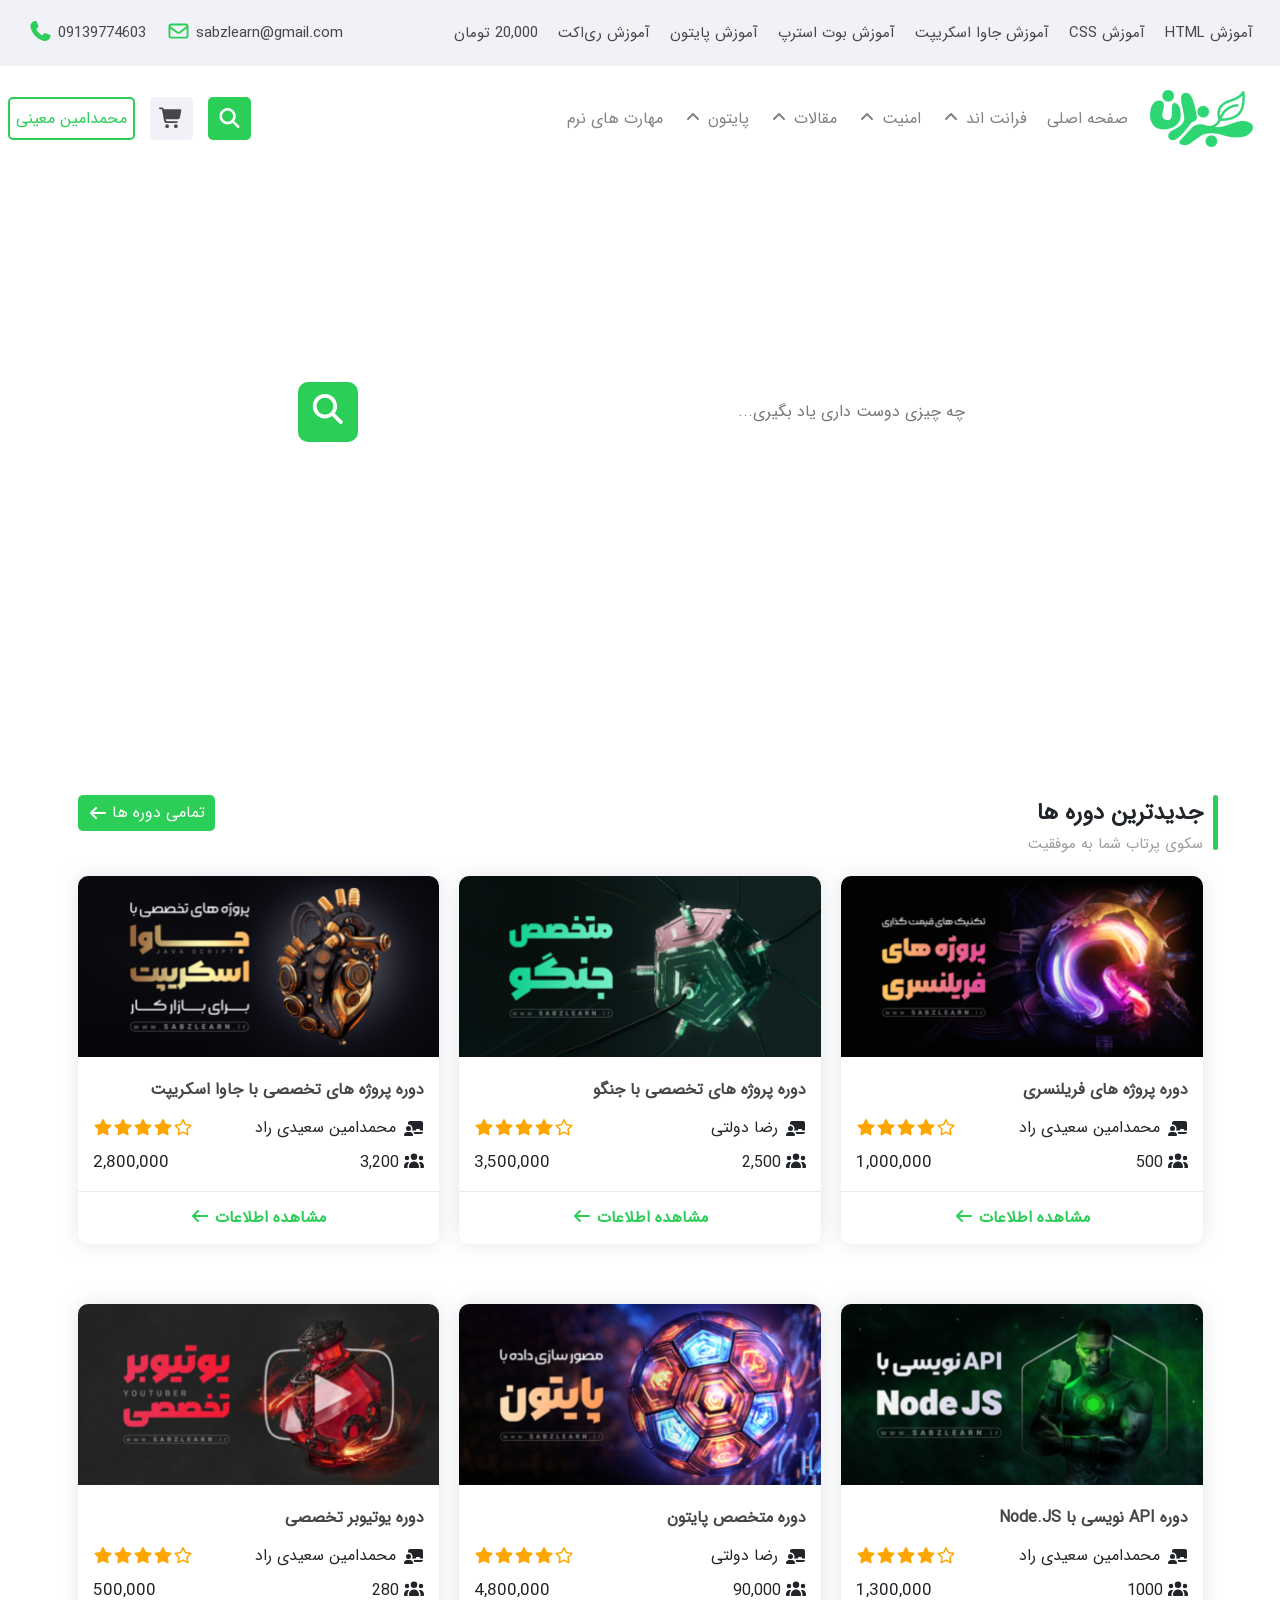
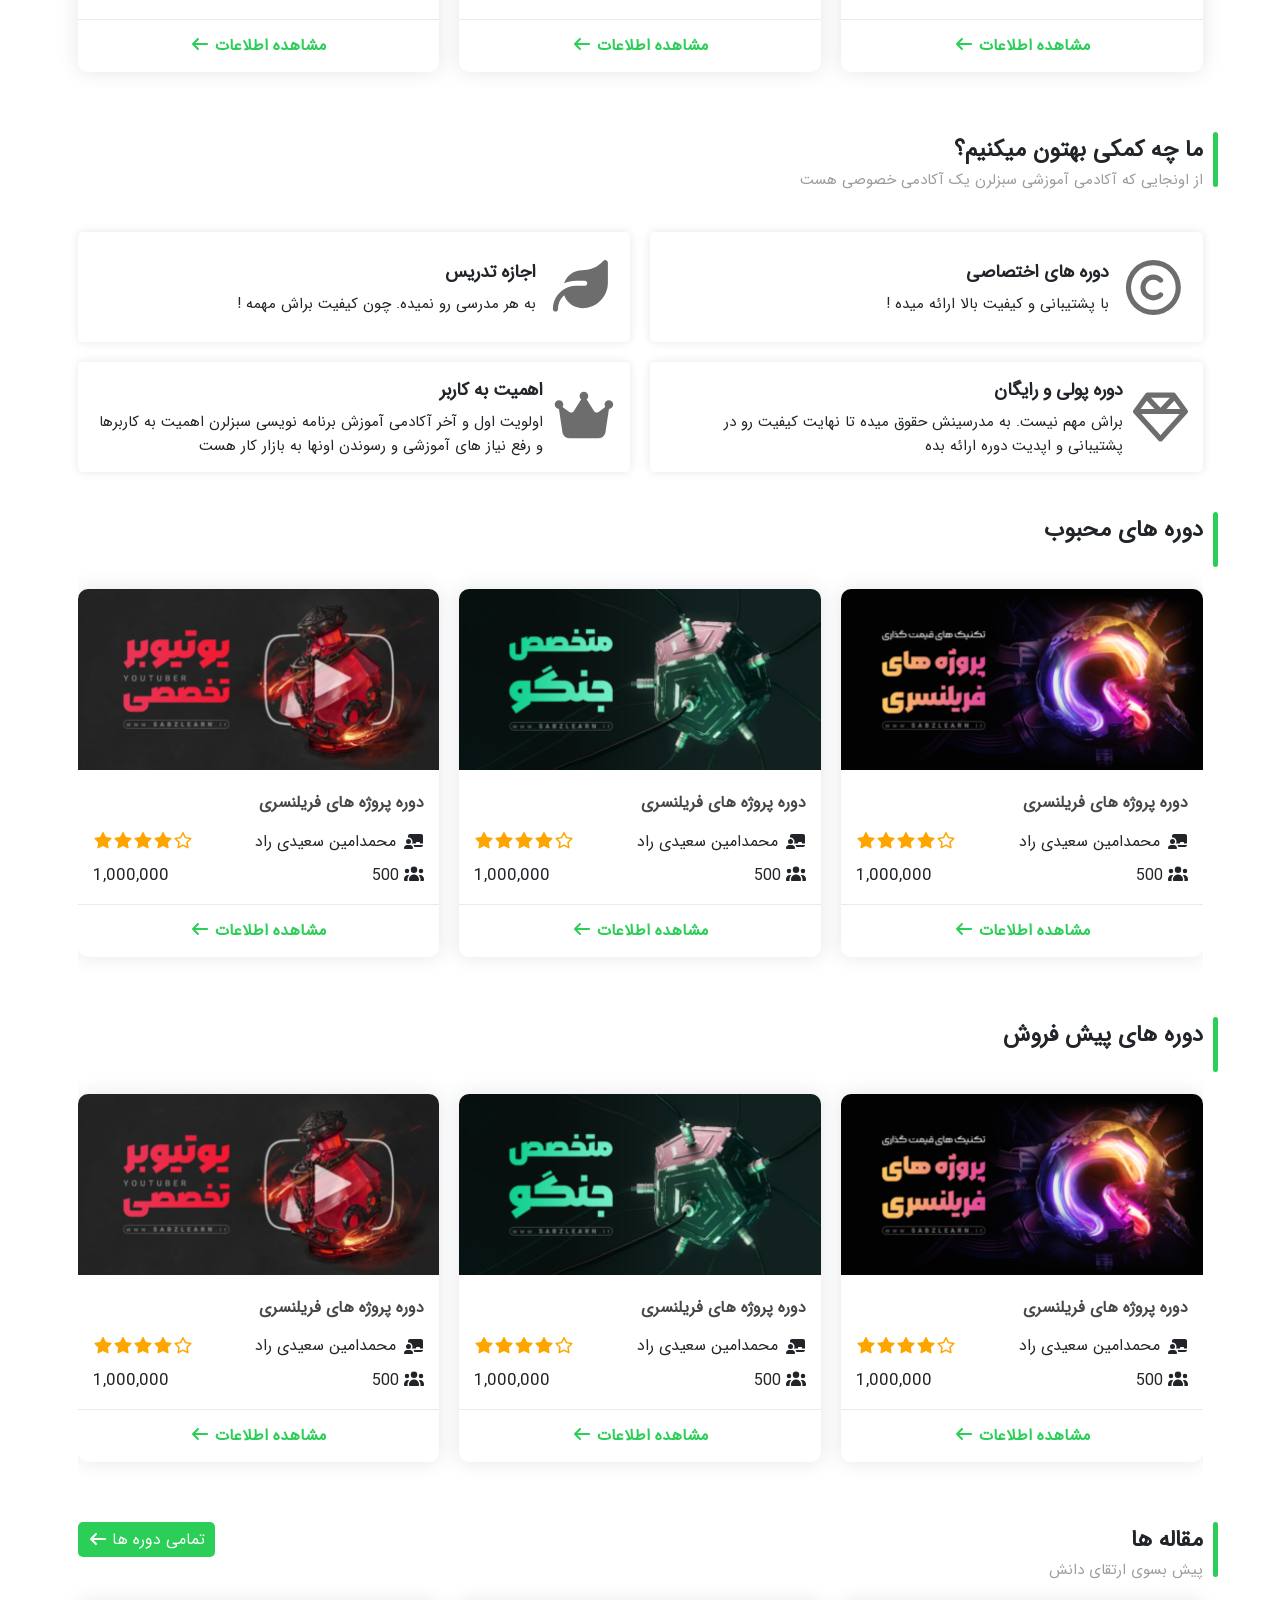
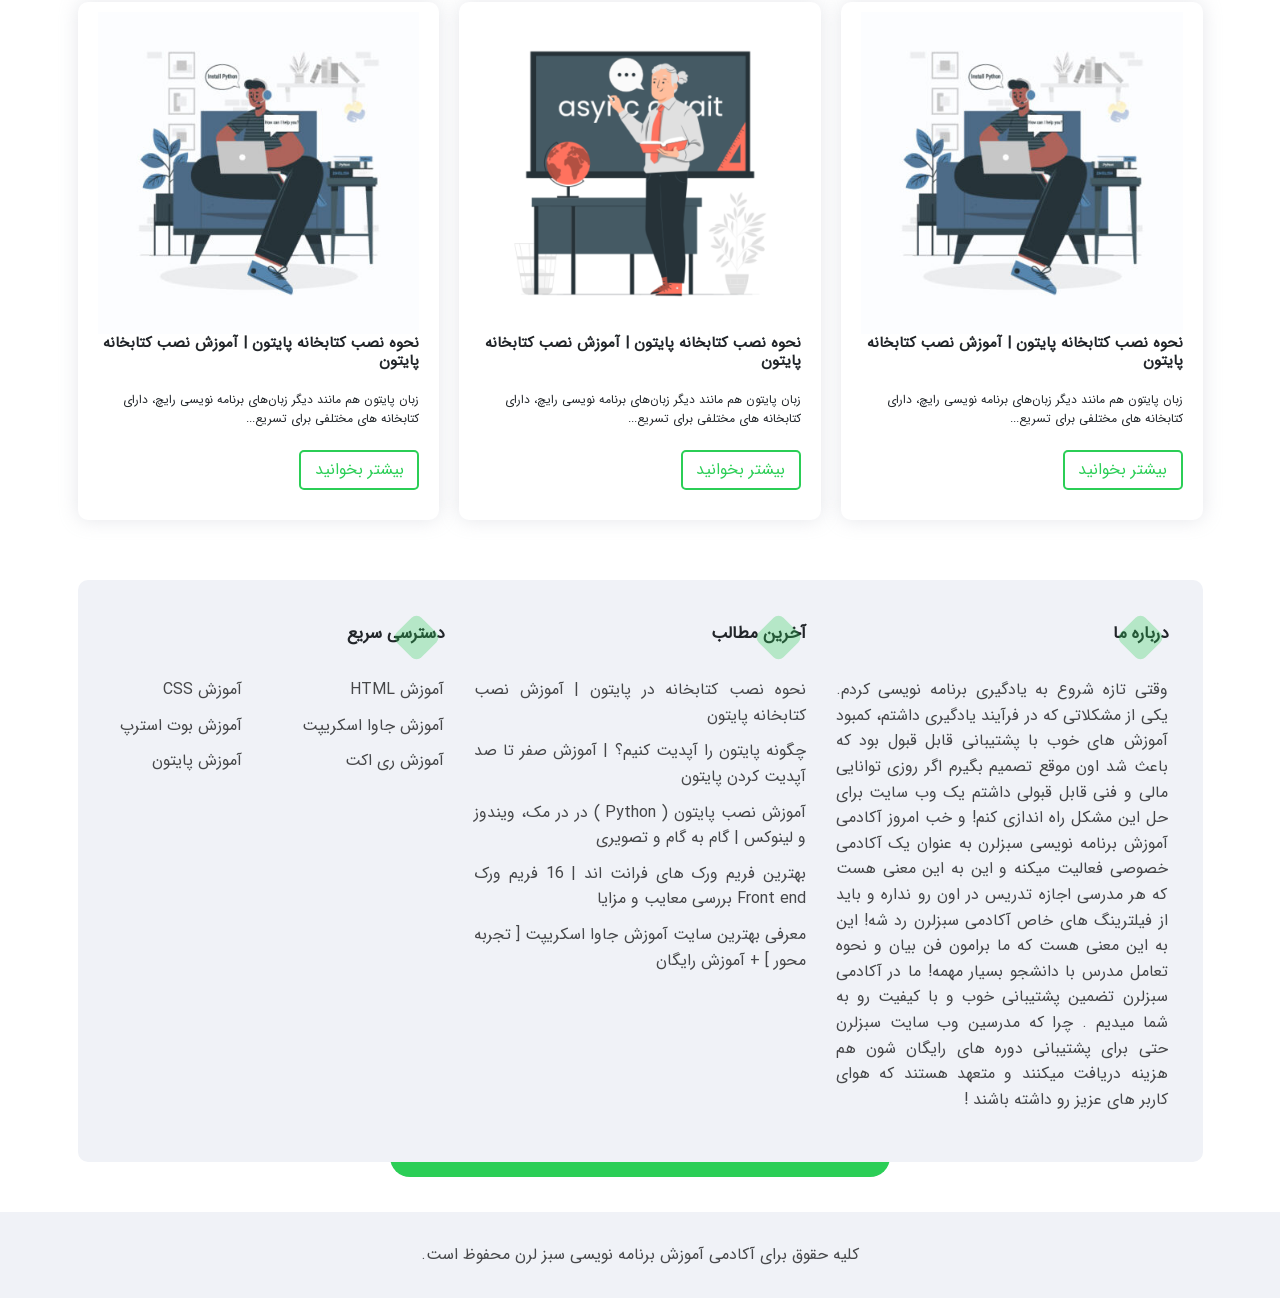
==== commit 5f153bf9: "feat: add footer section" ====
--- a/index.html
+++ b/index.html
@@ -1308,6 +1308,81 @@
       </section>
     </main>
 
+    <!-- Footer -->
+    <footer class="footer">
+      <div class="container">
+        <div class="footer-wrapper">
+          <div class="footer-about">
+            <span class="footer-about__title footer-title">درباره ما</span>
+            <p class="footer-about__caption">
+              وقتی تازه شروع به یادگیری برنامه نویسی کردم. یکی از مشکلاتی که در
+              فرآیند یادگیری داشتم، کمبود آموزش های خوب با پشتیبانی قابل قبول
+              بود که باعث شد اون موقع تصمیم بگیرم اگر روزی توانایی مالی و فنی
+              قابل قبولی داشتم یک وب سایت برای حل این مشکل راه اندازی کنم! و خب
+              امروز آکادمی آموزش برنامه نویسی سبزلرن به عنوان یک آکادمی خصوصی
+              فعالیت میکنه و این به این معنی هست که هر مدرسی اجازه تدریس در اون
+              رو نداره و باید از فیلترینگ های خاص آکادمی سبزلرن رد شه! این به
+              این معنی هست که ما برامون فن بیان و نحوه تعامل مدرس با دانشجو
+              بسیار مهمه! ما در آکادمی سبزلرن تضمین پشتیبانی خوب و با کیفیت رو
+              به شما میدیم . چرا که مدرسین وب سایت سبزلرن حتی برای پشتیبانی دوره
+              های رایگان شون هم هزینه دریافت میکنند و متعهد هستند که هوای کاربر
+              های عزیز رو داشته باشند !
+            </p>
+          </div>
+
+          <div class="footer-news">
+            <span class="footer-news__title footer-title">آخرین مطالب</span>
+
+            <div class="footer-news__links">
+              <a href="#" class="footer-news__link"
+                >نحوه نصب کتابخانه در پایتون | آموزش نصب کتابخانه پایتون
+              </a>
+              <a href="#" class="footer-news__link"
+                >چگونه پایتون را آپدیت کنیم؟ | آموزش صفر تا صد آپدیت کردن پایتون
+              </a>
+              <a href="#" class="footer-news__link"
+                >آموزش نصب پایتون ( Python ) در در مک، ویندوز و لینوکس | گام به
+                گام و تصویری
+              </a>
+              <a href="#" class="footer-news__link"
+                >بهترین فریم ورک های فرانت اند | 16 فریم ورک Front end بررسی
+                معایب و مزایا
+              </a>
+              <a href="#" class="footer-news__link">
+                معرفی بهترین سایت آموزش جاوا اسکریپت [ تجربه محور ] + آموزش
+                رایگان
+              </a>
+            </div>
+          </div>
+
+          <div class="quick-access">
+            <span class="quick-access__title footer-title"> دسترسی سریع </span>
+
+            <div class="quick-access__wrapper">
+              <div class="quick-access-right">
+                <a href="#" class="quick-access__right-link">آموزش HTML</a>
+                <a href="#" class="quick-access__right-link"
+                  >آموزش جاوا اسکریپت</a
+                >
+                <a href="#" class="quick-access__right-link">آموزش ری‌ اکت</a>
+              </div>
+              <div class="quick-access-left">
+                <a href="#" class="quick-access__left-link">آموزش CSS</a>
+                <a href="#" class="quick-access__left-link">آموزش بوت استرپ</a>
+                <a href="#" class="quick-access__left-link">آموزش پایتون</a>
+              </div>
+            </div>
+          </div>
+        </div>
+      </div>
+
+      <div class="footer-copyright">
+        <p class="footer-copyright__caption">
+          کلیه حقوق برای آکادمی آموزش برنامه نویسی سبز لرن محفوظ است.
+        </p>
+      </div>
+    </footer>
+
     <script src="vendor/FontAwesome/font-awesome.min.js"></script>
     <script src="vendor/Swiper/swiper-bundle.min.js"></script>
     <script src="js/swiper.js"></script>
--- a/css/index.css
+++ b/css/index.css
@@ -1,78 +1,11 @@
 @import "fonts.css";
 @import "variables.css";
+@import "defaults.css";
+@import "utility-classes.css";
 @import "top-bar.css";
 @import "nav.css";
-
-/* ================ Default Styles ================ */
-html {
-  box-sizing: border-box;
-  font-size: 10px;
-}
-
-*,
-*::before,
-*::after {
-  outline: none;
-  box-sizing: inherit;
-}
-
-body {
-  line-height: 1.6;
-  font-size: 1.6rem;
-  font-family: var(--primary-font);
-}
-
-ul {
-  margin: 0;
-  padding: 0;
-}
-
-a {
-  text-decoration: none;
-  color: var(--dark-color);
-  transition: all 400ms ease;
-}
-
-a:hover {
-  color: #1e83f0;
-}
-
-button {
-  border: none;
-  background-color: transparent;
-}
-
-/* ================ Utility Classes ================ */
-.my-btn {
-  display: flex;
-  align-items: center;
-  gap: 0.4rem;
-  border-radius: 0.5rem;
-  background-color: var(--primary-color);
-  color: var(--white-color);
-  padding: 0.5rem 1rem;
-}
-
-.header__title {
-  font-size: 2.3rem;
-  font-weight: bold;
-  position: relative;
-}
-
-.header__title::before {
-  content: "";
-  position: absolute;
-  width: 0.5rem;
-  height: 5.5rem;
-  right: -1.5rem;
-  border-radius: 0.5rem;
-  background-color: var(--primary-color);
-}
-
-.header__caption {
-  font-size: 1.5rem;
-  color: #9c9c9c;
-}
+@import "course-box.css";
+@import "footer.css";
 
 /* ================ Section: Landing ================ */
 .landing {
@@ -181,73 +114,6 @@
   gap: 2rem;
 }
 
-/* Course Box */
-.course-box {
-  border-radius: 1rem;
-  background-color: var(--white-color);
-  box-shadow: 0 0 19px rgba(168, 172, 185, 0.3);
-  margin: 2rem 0;
-  transition: all 400ms ease;
-}
-.course-box:hover {
-  transform: translateY(-1rem);
-}
-
-.course-box__header-img {
-  width: 100%;
-  border-radius: 1rem 1rem 0 0;
-}
-
-.course-box__main {
-  padding: 1.5rem;
-}
-
-.course-box__main-link {
-  display: block;
-  font-weight: bold;
-  padding: 0.5rem 0;
-}
-
-.course-box__main-teacher {
-  display: flex;
-  align-items: center;
-  justify-content: space-between;
-}
-.course-box__main-teacher-info {
-  padding: 0.8rem 0;
-  display: flex;
-  align-items: center;
-  gap: 0.8rem;
-}
-
-.course-box__main-stars {
-  display: flex;
-  color: orange;
-}
-
-.course-box__main-status {
-  display: flex;
-  align-items: center;
-  justify-content: space-between;
-}
-
-.course-box__main-status-price {
-  font-size: 1.7rem;
-}
-
-.course-box__footer {
-  display: flex;
-  justify-content: center;
-  align-items: center;
-  border-top: 1px solid #e8e8e8e8;
-  padding: 1.3rem 0;
-}
-
-.course-box__footer-link {
-  color: var(--primary-color);
-  font-weight: bold;
-}
-
 /* ================ Section: About Us ================ */
 .about-us {
   margin: 4rem 0;
@@ -361,7 +227,7 @@
 
 .article-box__caption {
   font-size: 1.2rem;
-  height: 6rem;
+  height: 4rem;
   margin: 2rem 0;
   overflow: hidden;
   text-overflow: ellipsis;
